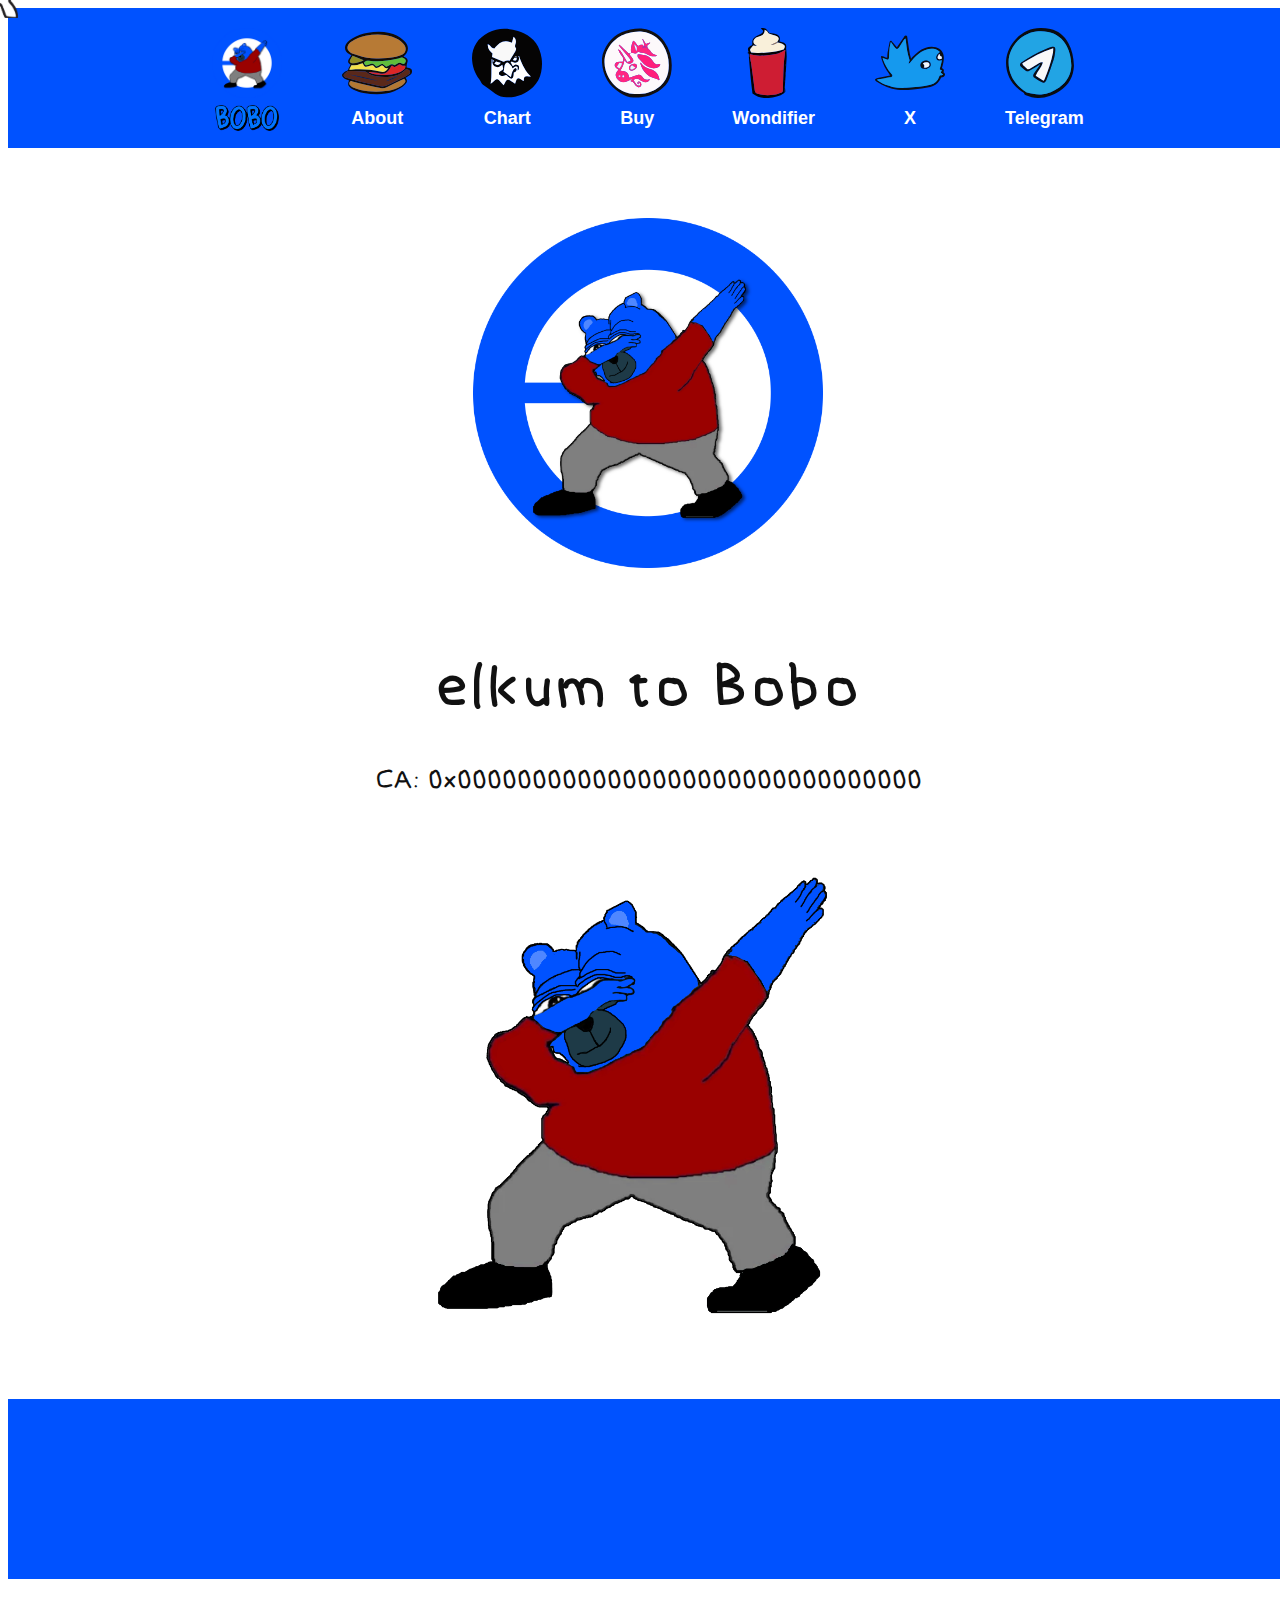
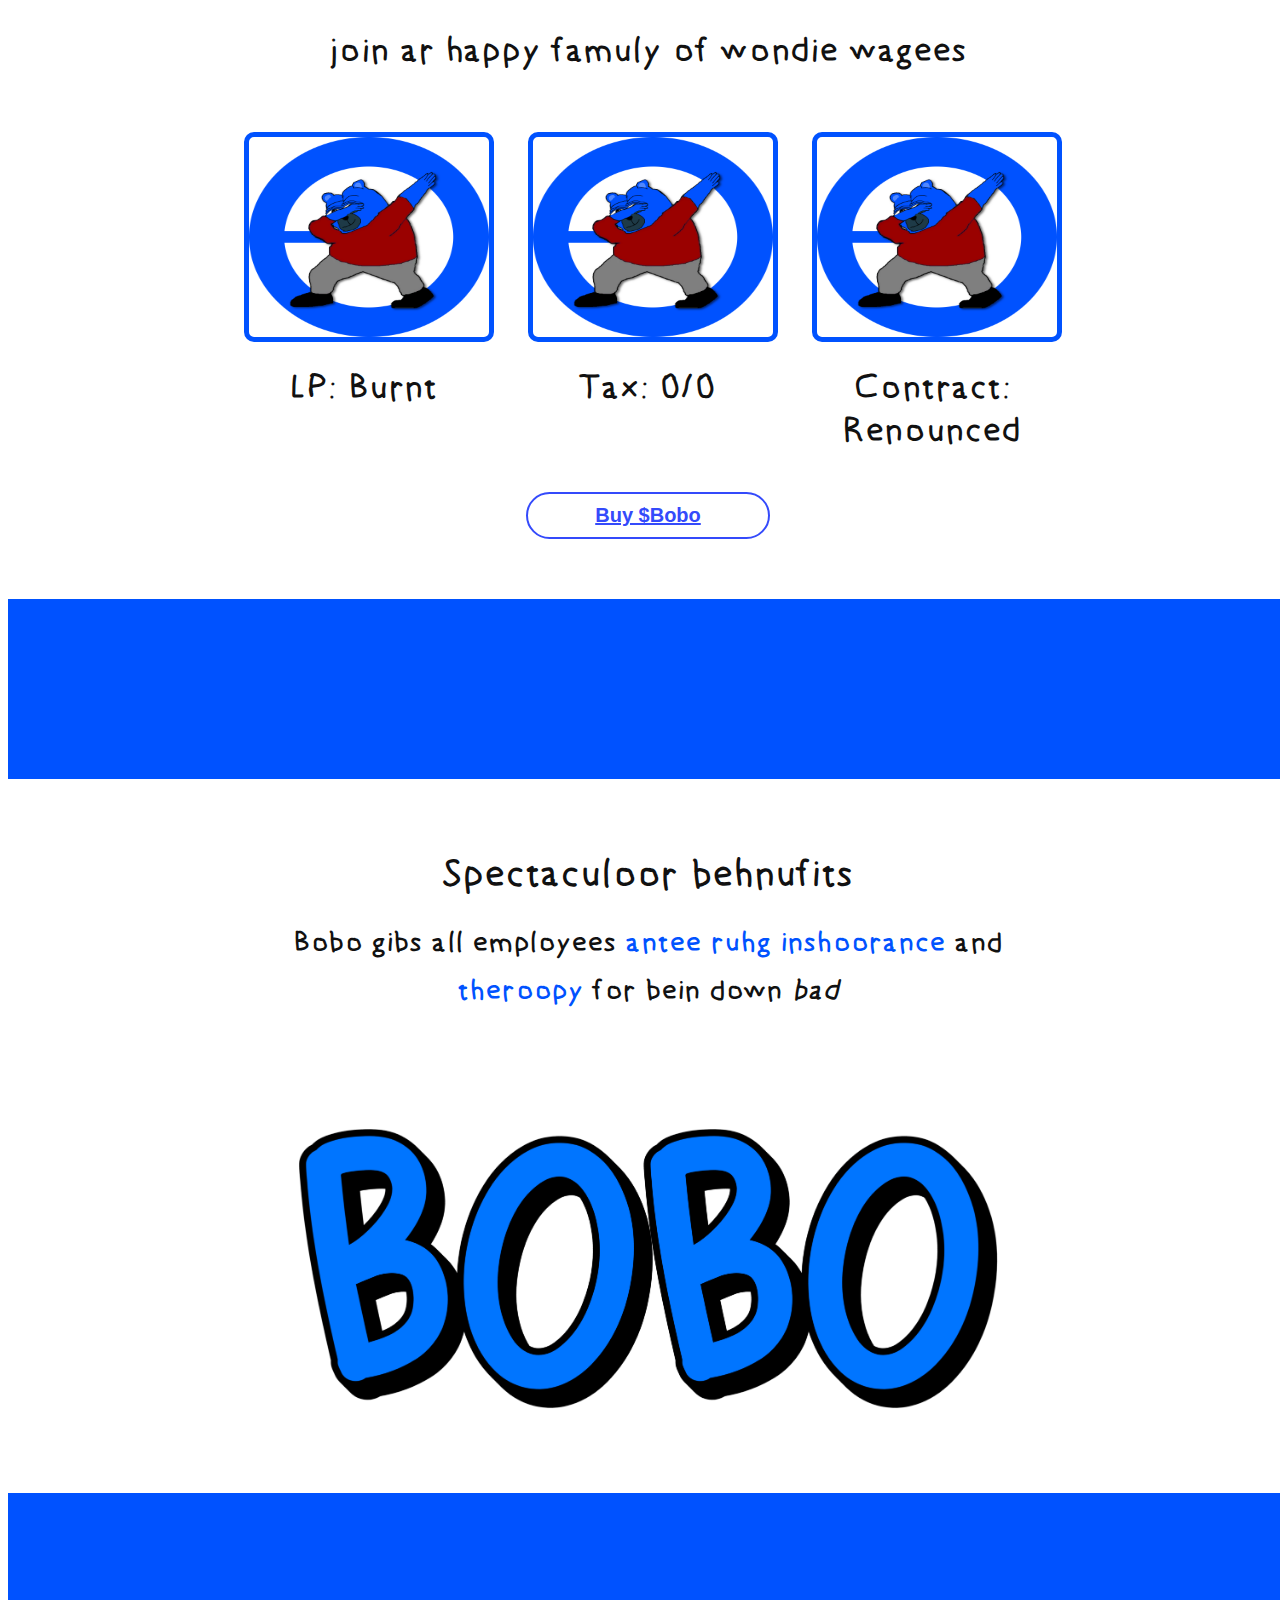
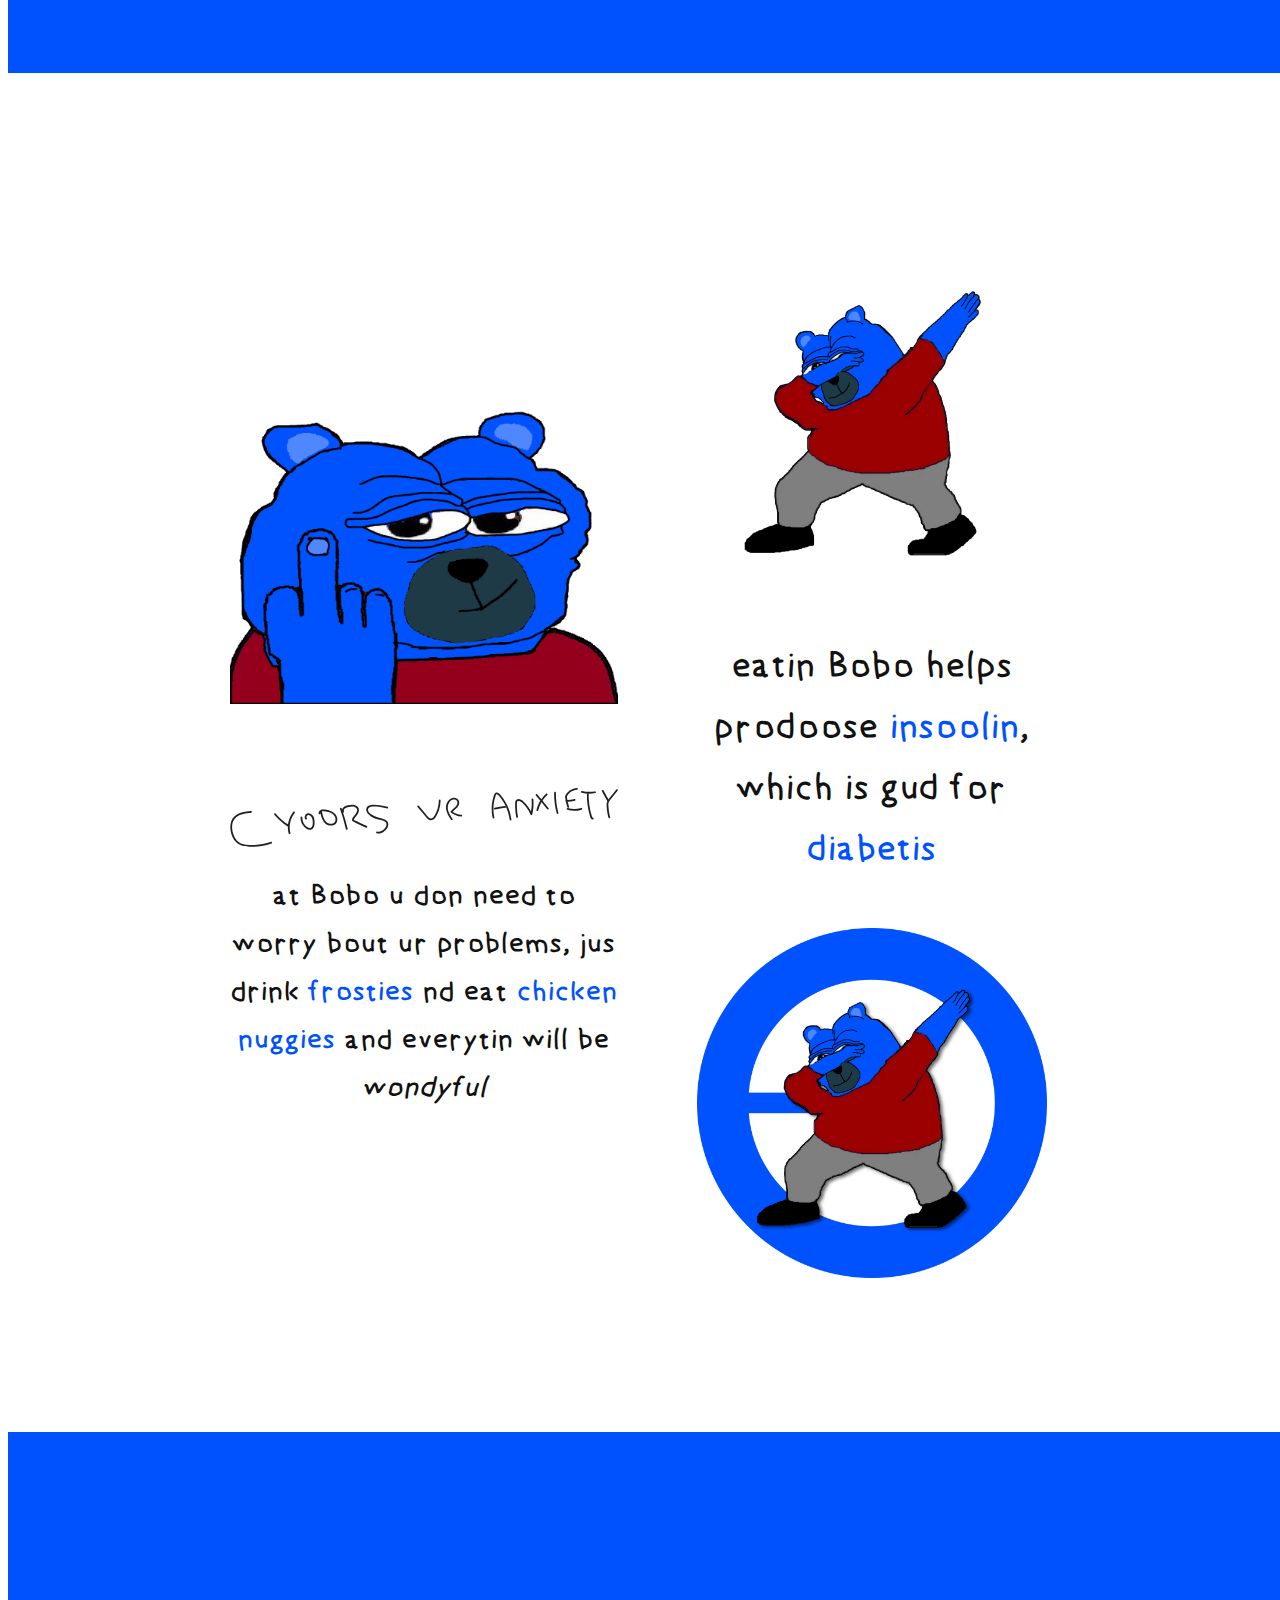
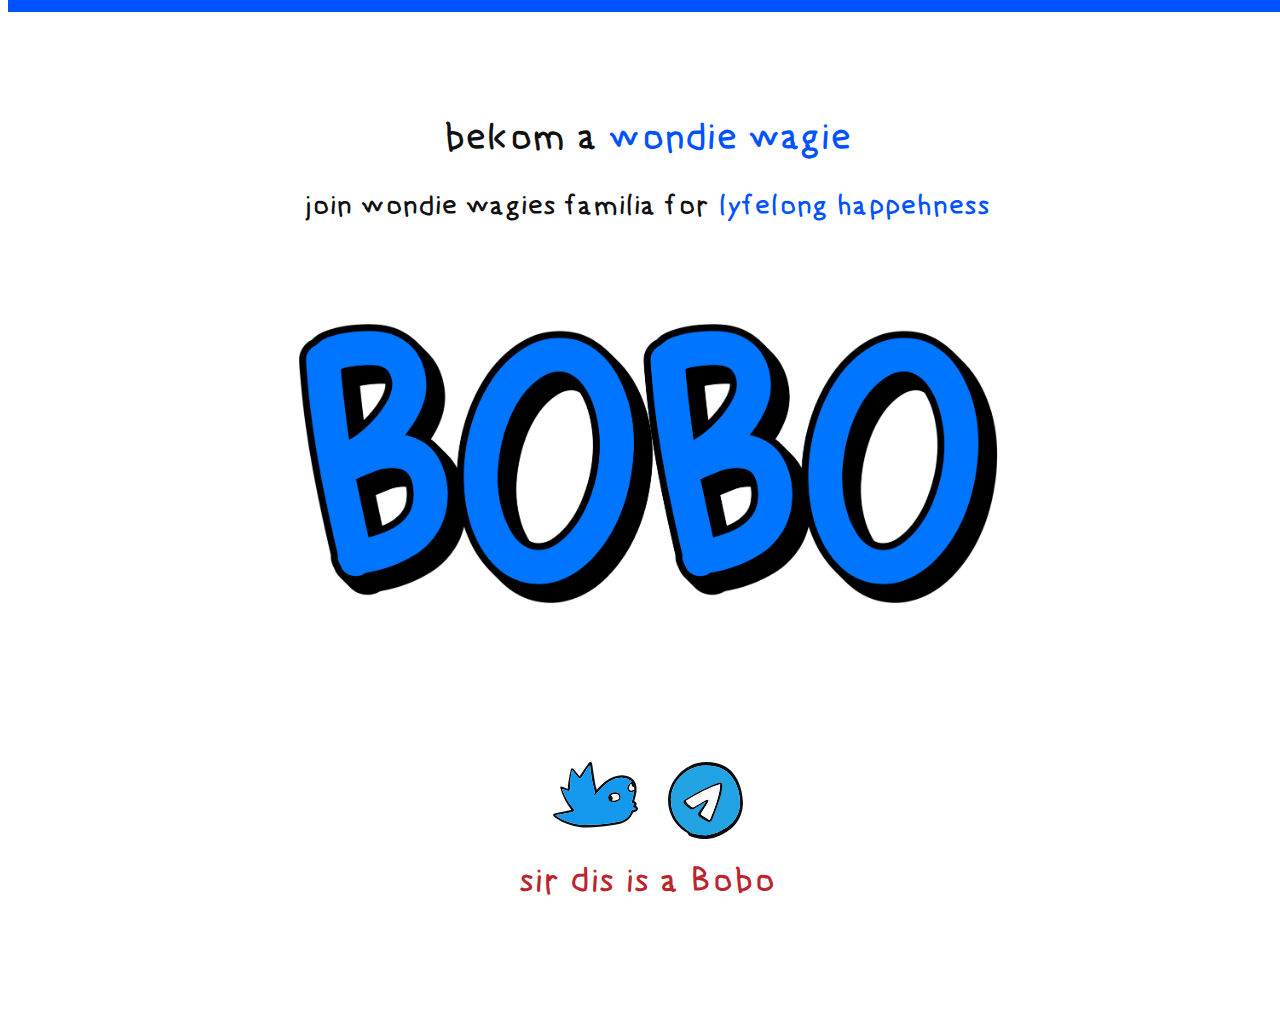
==== index.html @ b0a3c395 "first commit" ====
<!DOCTYPE html>
<html lang="en-US">

<!-- Mirrored from wondys.xyz/ by HTTrack Website Copier/3.x [XR&CO'2014], Mon, 01 Apr 2024 17:15:28 GMT -->
<!-- Added by HTTrack -->
<meta http-equiv="content-type" content="text/html;charset=utf-8" /><!-- /Added by HTTrack -->

<head>
  <meta http-equiv="Content-Type" content="text/html; charset=UTF-8" />
  <title>$Bobo</title>
  <meta name="description" content="elkum to wondys. buy wondys nd bekom heppy custumoor!" />
  <meta name="viewport" content="width=device-width, initial-scale=1, maximum-scale=1" />

  <!-- STYLESHEETS -->
  <link rel="stylesheet" href="../cdn.jsdelivr.net/npm/bootstrap%404.4.1/dist/css/bootstrap.min.css"
    integrity="sha384-Vkoo8x4CGsO3+Hhxv8T/Q5PaXtkKtu6ug5TOeNV6gBiFeWPGFN9MuhOf23Q9Ifjh" crossorigin="anonymous" />
  <link rel="stylesheet" href="css/wondys.css" type="text/css" media="all" />
  <link rel="stylesheet" href="css/slick.css" type="text/css" media="all" />
  <link rel="stylesheet" href="css/style.css" type="text/css" media="all" />

  <!--[if lt IE 9]>
      <script src="https://oss.maxcdn.com/html5shiv/3.7.2/html5shiv.min.js"></script>
      <script src="https://oss.maxcdn.com/respond/1.4.2/respond.min.js"></script>
    <![endif]-->
  <style>
    @font-face {
      font-family: "5yo";
      src: url("fo/5yearsoldfont.ttf") format("truetype");
    }

    @font-face {
      font-family: "doves";
      src: url("fo/doves.ttf") format("truetype");
    }

    @font-face {
      font-family: "tommys";
      src: url("fo/tommys.ttf") format("truetype");
    }

    h1 {
      font-family: "5yo", sans-serif;
    }

    h2 {
      font-family: "doves", sans-serif;
    }

    h3 {
      font-family: "tommys", sans-serif;
    }
  </style>
</head>

<body>
  <div class="cursor" style="z-index: 999999;">
    <div class="cursor-inner"></div>
  </div>

  <!-- <div id="preloader">
      <div class="loading-area">
        <img src="ass/wondy-big-base.png" height="300px" width="300px" style="margin-bottom: 20px" />
        <h3 style="color: #fff; font-weight: 900">welkum to wondys</h3>
        <h1 style="color: #912637">diabetis...</h1>
      </div>
      <div class="left-side"></div>
      <div class="right-side"></div>
    </div> -->

  <!-- begin site wrapper -->
  <div class="site-wrapper loaded" style="position: relative;">
    <section id="hero">
      <canvas id="wondy-fall"></canvas>

      <header style="position: relative; z-index: 99999;">
        <nav id="navbar" class="container-flex">
          <div class="container d-flex" style="justify-content: center; align-items: center">
            <!-- menu icon -->
            <a href="index.html" class="navbar-img-link photo-link">
              <img id="wondy-logo" src="Bobologo.png" />
              <img src="BOBO-4-1-2024 (1).png"  class="logotxtt"/>
            </a>
            <a href="#about" class="navbar-img-link photo-link">
              <img src="ass/icons/burger.svg" alt="About" />
              <span>About</span>
            </a>
            <a href="https://dexscreener.com/base/0x888945ed9cdfc80ccafd8fc561ef7f6dc02bb9da" target="_blank"
              class="navbar-img-link photo-link">
              <img src="ass/icons/dexscreener.svg" alt="DEX Screener" />
              <span>Chart</span>
            </a>
            <a href="https://app.uniswap.org/swap?chain=base&amp;outputCurrency=0x3670a14ca9758d9a867439e8bc5bfea97e29f3ba"
              target="_blank" class="navbar-img-link photo-link">
              <img src="ass/icons/uniswap.svg" alt="Uniswap" />
              <span>Buy</span>
            </a>
            <a href="meme.html" target="_blank" class="navbar-img-link photo-link">
              <img src="ass/icons/frosty.svg" alt="Wondify Meme" />
              <span>Wondifier</span>
            </a>
            <a href="https://twitter.com/" target="_blank" class="navbar-img-link photo-link">
              <img src="ass/icons/twitter.svg" />
              <span>X</span>
            </a>
            <a href="https://t.me/" target="_blank" class="navbar-img-link photo-link">
              <img src="ass/icons/telegram.svg" alt="Telegram" />
              <span>Telegram</span>
            </a>
          </div>
        </nav>
      </header>

      <section class="text-center" style="position: relative; z-index: 99999;">
        <div class="container">
          <div id="wondy-welkum-card-container">
            <div id="wondy-welkum-card">
              <div id="wondy-welkum-card-front">
                <img src="Bobologo.png" />
              </div>
              <div id="wondy-welkum-card-back">
                <img src="stickerbobi1 (1).png" />
              </div>
            </div>
          </div>

          <h1 style="display: inline-block; font-size: 64px; background-color: #fff;">elkum to Bobo</h1>
          <h1 style="display: inline-block; font-size: 26px; background-color: #fff;">CA:
            0x0000000000000000000000000000000</h1>
          <!-- <div class="home-action-item-container">
              <a class="home-action-item" href="#buy">
                <img src="ass/icons/uniswap.svg" alt="Uniswap" />
                <div>Buy $WONDY</div>
              </a>
              <a class="home-action-item" href="./meme.html">
                <img src="ass/icons/frosty.svg" alt="Wondify Meme" />
                <div>Wondify Memes</div>
              </a>
            </div> -->

          <!-- <button id="wondys-wonderland" style="margin: 5px 10px">plei wondys wonderland</button>
            <audio id="wondys-wonderland-audio" src="ass/wondys-wonderland.mp3"></audio>

            <button id="wondys-create-meme" style="margin: 5px 10px">
              <a href="meme.html" style="color: #fff">kreit wondy meme</a>
            </button>

            <h1>join ar happy famuly of wondie wagees</h1>
            <h1 style="color: #fff; font-size: 26px">CA: 0x3670a14CA9758D9A867439E8bC5bFEa97E29F3Ba</h1> -->

          <!-- <audio src="" autoplay>
              <p>sir dis is a wondys</p>
              <embed src="./ass/wondys-wonderland.mp3" width="180" height="90" hidden="true" />
            </audio> -->

          <!-- <div style="margin-top: 30px">
              <h2>Wondy's Wonderland</h2>
              <audio controls type="audio/mp3" src="./ass/wondys-wonderland.mp3" autoplay loop></audio>
            </div> -->
        </div>
        <div style="position: relative; z-index: 99999; margin-bottom: -10px;">
          <img id="wondy-counter" src="stickerbobi2 (4).png" />
        </div>
      </section>
    </section>

    <!-- <section id="special-discount">s
      <div class="container">
        <h1 style="color: #bb252d">Bobo is corently doin a speshal fan diskount</h1>
        <h1 style="color: #fff; background-color: #ffcc00">
          tweet mcdonalds sux and we might send u sum free Bobo
        </h1>
      </div>
    </section> -->

    <div class="marquee reverse">
      <p>
        sir dis is a Bobo * sir dis is a Bobo * sir dis is a Bobo * sir dis is a Bobo * sir dis is a Bobo *
        sir dis is a Bobo * sir dis is a Bobo * sir dis is a Bobo * sir dis is a Bobo * sir dis is a Bobo *
        sir dis is a Bobo * sir dis is a Bobo * sir dis is a Bobo * sir dis is a Bobo * sir dis is a Bobo *
        sir dis is a Bobo
      </p>
    </div>

    <section id="about" class="container-fluid text-center" style="padding-top: 30px; padding-bottom: 30px">
      <h1 style="padding-bottom: 20px">join ar happy famuly of wondie wagees</h1>
      <!-- <img id="wondy-home-chart" src="ass/wondy-chart.svg" /> -->
      <div id="about-items">
        <div class="about-item">
          <img src="Bobologo.png" />
          <h1>LP: Burnt</h1>
        </div>
        <div class="about-item">
          <img src="Bobologo.png" />
          <h1>Tax: 0/0</h1>
        </div>
        <div class="about-item">
          <img src="Bobologo.png" />
          <h1>Contract: Renounced</h1>
        </div>
      </div>
      <div style="margin-bottom: 30px">
        <a class="buy-wondy-button" href="buy.html" role="button">Buy $Bobo</a>
      </div>
    </section>

    <div class="marquee">
      <p>
        sir dis is a Bobo * sir dis is a Bobo * sir dis is a Bobo * sir dis is a Bobo * sir dis is a Bobo *
        sir dis is a Bobo * sir dis is a Bobo * sir dis is a Bobo * sir dis is a Bobo * sir dis is a Bobo *
        sir dis is a Bobo * sir dis is a Bobo * sir dis is a Bobo * sir dis is a Bobo * sir dis is a Bobo *
        sir dis is a Bobo
      </p>
    </div>

    <!-- portfolio section -->
    <div class="container" style="
          display: flex;
          justify-content: center;
          align-items: center;
          flex-wrap: wrap;
          margin-top: 50px;
          margin-bottom: 50px;
        ">
      <div style="max-width: 800px; width: 60%; text-align: center; margin-bottom: 60px">
        <h1 style="font-size: 40px">Spectaculoor behnufits</h1>
        <h1 style="font-size: 30px; line-height: 1.6">
          Bobo gibs all employees <span style="color: #bb252d">antee ruhg inshoorance</span> and
          <span style="color: #bb252d">theroopy</span> for bein down <i>bad</i>
        </h1>
      </div>
      <img src="BOBO-4-1-2024 (1).png" width="60%" class="ii2" />
    </div>

    <div class="marquee reverse">
      <p>
        sir dis is a Bobo * sir dis is a Bobo * sir dis is a Bobo * sir dis is a Bobo * sir dis is a Bobo *
        sir dis is a Bobo * sir dis is a Bobo * sir dis is a Bobo * sir dis is a Bobo * sir dis is a Bobo *
        sir dis is a Bobo * sir dis is a Bobo * sir dis is a Bobo * sir dis is a Bobo * sir dis is a Bobo *
        sir dis is a Bobo
      </p>
    </div>

    <div class="container ssss" style="
          display: flex;
          justify-content: center;
          align-items: center;
          flex-wrap: wrap;
          margin-top: 20px;
          margin-bottom: 20px;
        ">
      <section class="deez-nut-section" style="flex: 1; min-width: 300px; max-width: 50%; padding: 30px">
        <div class="image-content" style="text-align: center">
          <img src="stickerbobi1 (1).png" style="max-width: 100%; height: auto" />
        </div>
        <div class="text-content" style="text-align: center">
          <!-- <h2 style="font-size: 64px; color: #912637; margin-top: 30px;">cyoors ur anziety</h2> -->
          <img src="ass/CYOORS.svg" height="50px" width="auto" style="margin-top: 80px" />
          <h1 style="font-size: 30px; line-height: 1.6">
            at Bobo u don need to worry bout ur problems, jus drink <span style="color: #bb252d">frosties</span> nd
            eat <span style="color: #bb252d">chicken nuggies</span> and everytin will be <i>wondyful</i>
          </h1>
        </div>
      </section>

      <!-- Second Section -->
      <section class="deez-nut-section" style="flex: 1; min-width: 300px; max-width: 50%; padding: 30px">
        <div class="text-content" style="text-align: center">
          <!-- <h2 style="font-size: 64px; color: #912637">gud fur ur health</h2> -->
          <img src="stickerbobi2 (4).png" height="50px" width="auto" />
          <h1 style="font-size: 38px; line-height: 1.6">
            eatin Bobo helps prodoose <span style="color: #bb252d">insoolin</span>, which is gud for
            <span style="color: #bb252d">diabetis</span>
          </h1>
        </div>
        <div class="image-content" style="text-align: center; margin-top: 30px">
          <img src="Bobologo.png" style="max-width: 90%; height: auto" />
        </div>
      </section>
    </div>

    <div class="marquee">
      <p>
        sir dis is a Bobo * sir dis is a Bobo * sir dis is a Bobo * sir dis is a Bobo * sir dis is a Bobo *
        sir dis is a Bobo * sir dis is a Bobo * sir dis is a Bobo * sir dis is a Bobo * sir dis is a Bobo *
        sir dis is a Bobo * sir dis is a Bobo * sir dis is a Bobo * sir dis is a Bobo * sir dis is a Bobo *
        sir dis is a Bobo
      </p>
    </div>

    <section class="text-center clearfix" style="margin-top: 100px">
      <div class="container">
        <div style="margin-bottom: 60px">
          <h1 style="font-size: 40px">bekom a <span style="color: #bb252d">wondie wagie</span></h1>
          <h1 style="font-size: 30px; line-height: 1.6">
            join wondie wagies familia for <span style="color: #bb252d">lyfelong happehness</span>
          </h1>
        </div>
        <img src="BOBO-4-1-2024 (1).png" style="width: 60%; " class="ftrimg" />
      </div>
    </section>

    <!-- site footer -->
    <footer class="text-center" style="padding-bottom: 20px">
      <div class="container">
        <ul class="social-icons list-inline">
          <li class="list-inline-item">
            <a href="https://twitter.com/" target="_blank">
              <img src="ass/icons/twitter.svg" height="85px" width="85px" />
            </a>
          </li>
          <li class="list-inline-item">
            <a href="https://t.me/" target="_blank">
              <img src="ass/icons/telegram.svg" height="75px" width="75px" />
            </a>
          </li>
        </ul>
        <h1 style="color: #bb252d">sir dis is a Bobo</h1>
      </div>
    </footer>
  </div>
  <!-- end site wrapper -->

  <!-- SCRIPTS -->
  <script src="../cdnjs.cloudflare.com/ajax/libs/jquery/3.7.1/jquery.slim.min.js"
    integrity="sha512-sNylduh9fqpYUK5OYXWcBleGzbZInWj8yCJAU57r1dpSK9tP2ghf/SRYCMj+KsslFkCOt3TvJrX2AV/Gc3wOqA=="
    crossorigin="anonymous" referrerpolicy="no-referrer"></script>
  <script src="../cdnjs.cloudflare.com/ajax/libs/popper.js/2.10.2/umd/popper.min.js"
    integrity="sha512-nnzkI2u2Dy6HMnzMIkh7CPd1KX445z38XIu4jG1jGw7x5tSL3VBjE44dY4ihMU1ijAQV930SPM12cCFrB18sVw=="
    crossorigin="anonymous" referrerpolicy="no-referrer"></script>
  <script src="../cdnjs.cloudflare.com/ajax/libs/bootstrap/5.3.3/js/bootstrap.min.js"
    integrity="sha512-ykZ1QQr0Jy/4ZkvKuqWn4iF3lqPZyij9iRv6sGqLRdTPkY69YX6+7wvVGmsdBbiIfN/8OdsI7HABjvEok6ZopQ=="
    crossorigin="anonymous" referrerpolicy="no-referrer"></script>
  <script src="../cdnjs.cloudflare.com/ajax/libs/jquery.imagesloaded/5.0.0/imagesloaded.pkgd.min.js"
    integrity="sha512-kfs3Dt9u9YcOiIt4rNcPUzdyNNO9sVGQPiZsub7ywg6lRW5KuK1m145ImrFHe3LMWXHndoKo2YRXWy8rnOcSKg=="
    crossorigin="anonymous" referrerpolicy="no-referrer"></script>
  <script src="../cdnjs.cloudflare.com/ajax/libs/slick-carousel/1.9.0/slick.min.js"
    integrity="sha512-HGOnQO9+SP1V92SrtZfjqxxtLmVzqZpjFFekvzZVWoiASSQgSr4cw9Kqd2+l8Llp4Gm0G8GIFJ4ddwZilcdb8A=="
    crossorigin="anonymous" referrerpolicy="no-referrer"></script>
  <script src="js/custom-cursor.js" type="text/javascript"></script>
  <script src="js/snowfall.js" type="text/javascript"></script>
  <script src="js/wondys.js" type="text/javascript"></script>
</body>

<!-- Mirrored from wondys.xyz/ by HTTrack Website Copier/3.x [XR&CO'2014], Mon, 01 Apr 2024 17:15:37 GMT -->

</html>
---- css/wondys.css ----
html, body {
  width: 100vw;
  overflow-x: hidden;
}

a {
  cursor: none !important;
}

#hero {
  min-height: 115vh;
  width: 100vw;
  /* background-image: url(../ass//wondy-drive-thru.png);
  background-size: cover;
  background-position: 100% 100%; */
  /* box-shadow: inset 0 0 0 2000px rgba(52, 74, 251, 0.5); */
}

#wondy-fall {
  position: absolute;
  top: 0;
  left: 0;
  right: 0;
  bottom: 0;
  width: 100vw;
  z-index: 0;
}

#navbar {
  /* background-color: #BB252D; */
  background-color: rgba(187,37,45,0.9);
  margin: 0;
}

#navbar a {
  display: inline-block;
	padding: 10px;
	margin: 0;
	text-decoration: none;
}

#navbar .navbar-img-link {
  margin-right: 10px;
  text-align: center;

	& > img {
    display: block;
		height: 60px;
		width: 60px;
    transition: transform 0.5s ease-in-out;
	}

  & > span {
    display: block;
    margin-top: 10px;
    font-weight: bold;
    color: #fff;
  }

  &:hover {
    & > img {
      transform: scale(1.2) rotate(360deg);
    }

    & > span {
      color: #EFD1CF;
    }
	}

	@media (min-width: 768px) {
		margin-right: 40px;

		& > img {
			height: 70px;
			width: 70px;
		}

    & > span {
      font-size: 18px;
    }

    &:last-child {
      margin-right: 0;
    }
	}
}

#wondy-logo {
  height: 50px;
  width: 50px;
  margin-top: 10px;

  @media (min-width: 768px) {
    height: 60px;
    width: 60px;
  }
}

#wondy-welkum-card-container {
  display: 30px;
  margin: 20px auto 25px;
  perspective: 1000px;

  &:hover #wondy-welkum-card {
    transform: rotateY(180deg);
  }
  
  @media (min-width: 768px) {
    margin: 70px auto 60px;
  }
}

#wondy-welkum-card-container, #wondy-welkum-card-front, #wondy-welkum-card-back {
  width: 300px;
  height: 300px;
  
  @media (min-width: 768px) {
    width: 350px;
    height: 350px;
  }
}

#wondy-welkum-card {
  transition: 0.6s;
  transform-style: preserve-3d;
  position: relative;
  width: 100%;
  height: 100%;

  & img {
    width: 100%;
    height: 100%;
    /* object-fit: cover; */
  }
}

#wondy-welkum-card-front, #wondy-welkum-card-back {
  backface-visibility: hidden;
  position: absolute;
  top: 0;
  left: 0;
}

#wondy-welkum-card-front {
  z-index: 2;
  transform: rotateY(0deg);
}

#wondy-welkum-card-back {
  transform: rotateY(180deg);
}

#wondys-wonderland {
  background-color: #344afb;
  color: white;
  border: none;
  border-radius: 40px;
  padding: 10px 20px;
  font-size: 18px;
  font-weight: bold;
  cursor: pointer;
  transition: background-color 0.3s;

  @media (min-width: 768px) {
    font-size: 20px;
  }
}

#wondys-wonderland:hover {
  background-color: darkblue;
}

.buy-wondy-button {
  display: block;;
  max-width: 200px;
  margin: 0 auto;
  padding: 10px 20px;
  background-color: #fff;
  color: #344afb;
  border: 2px solid #344afb;
  border-radius: 40px;
  font-size: 18px;
  font-weight: bold;
  cursor: pointer;
  transition: color 0.3s ease-in-out, background-color 0.3s ease-in-out;

  @media (min-width: 768px) {
    font-size: 20px;
  }

  &:hover {
    background-color: #344afb;
    color: white;
  }
}

.home-action-item-container {
  margin-top: 60px;
  text-align: center;
}

.home-action-item {
  display: inline-block;
  margin-right: 15px;
  color: #fff;
  font-weight: bold;
  font-size: 20px;
  padding: 15px;
  border-radius: 10px;

  & img {
    display: block;
    width: 80px;
    height: 80px;
    margin: 0 auto 15px;
  }

  &:last-child {
    margin-right: 0;
  }

  &:hover {
    background-color: rgba(52, 74, 251, 0.5);
    color: #fff;
  }
}

#wondys-create-meme {
  background-color: #2390C1;
  color: white;
  border: none;
  border-radius: 40px;
  padding: 10px 20px;
  font-size: 18px;
  font-weight: bold;
  cursor: pointer;
  transition: background-color 0.3s;

  @media (min-width: 768px) {
    font-size: 20px;
  }
}

#wondys-create-meme:hover {
  background-color: #344afb;
}

#home-wondy-big {
  /* Ensure the animation is smooth and works in 3D space */
	transform-style: preserve-3d;
  /* Optional: Set the perspective for a more pronounced 3D effect */
  perspective: 1000px;
}

#home-wondy-big:hover {
	animation: flip 2s infinite ease-in-out;
}

@keyframes flip {
  0% {
    transform: rotateY(0);
  }
  50% {
    transform: rotateY(180deg);
  }
  100% {
    transform: rotateY(360deg);
  }
}

#wondy-home-chart {
  display: inline-block;
  width: 100vw;
  max-height: 700px;
  margin: 0 auto;
  /* transition: transform 0.5s; */
}

/* #wondy-home-chart:hover {
  animation: shake 0.5s infinite ease-in-out;
}

@keyframes shake {
  0%, 100% {
    transform: translateX(0);
  }
  10%, 30%, 50%, 70%, 90% {
    transform: translateX(-10px);
  }
  20%, 40%, 60%, 80% {
    transform: translateX(10px);
  }
} */

#wondy-counter {
  width: 100vw;
  margin-top: 30px;
}

#special-discount {
	background-color: #efd1cf;
	font-size: 72px;
	text-align: center;
	font-family: "5yo", sans-serif;
	padding-top: 20px;
	padding-bottom: 20px;
}

#about-items {
  text-align: center;;
}

.about-item {
  display: inline-block;
  vertical-align: top;;
  padding: 10px;
  width: 170px;

  @media (min-width: 768px) {
    padding: 20px;
    width: 240px;
  }

  & img, & h1 {
    width: 100%;
  }

  & img {
    height: 150px;
    border: 5px solid #bb252d;
    border-radius: 10px;
  
    @media (min-width: 768px) {
      height: 200px;
    }
  }

  & h1 {
    white-space: wrap;
  }
}

.marquee {
  width: 100%;
  background-color: #bb252d;
  color: white;
  font-size: 60px;
	line-height: 3;
	font-family: "5yo", sans-serif;
  white-space: nowrap;
  overflow: hidden;
  box-sizing: border-box;
}

.marquee p {
  display: inline-block;
  padding-left: 100%;
  animation: marquee 30s linear infinite;
  line-height: normal;
  margin: 0 !important;
}

.marquee.reverse p {
  display: inline-block;
  padding-left: 100%;
  animation: marquee-reverse 30s linear infinite;
}

@keyframes marquee {
  0%   { transform: translate(-100%, 0); }
  100% { transform: translate(0, 0); }
}

@keyframes marquee-reverse {
  0%   { transform: translate(0%, 0); }
  100% { transform: translate(-100%, 0); }
}

.fab {
	color: #2390c1;
	font-size: 50px;
	cursor: pointer;
}


.photo-link {
  display: block;
}

.photo-link img {
  -webkit-user-select: none;
     -moz-user-select: none;
      -ms-user-select: none;
          user-select: none;
}

/*=================================================================*/
/*                      PRELOADER
/*=================================================================*/
#preloader {
  height: 100%;
  position: fixed;
  width: 100%;
  z-index: 5;
}
#preloader.loaded {
  visibility: hidden;
}
#preloader.loaded .left-side {
  transform: translateX(-100%);
  transition-delay: 0.5s;
}
#preloader.loaded .right-side {
  transform: translateX(100%);
  transition-delay: 0.5s;
}
#preloader.loaded .loading-area {
  opacity: 0;
}
#preloader .left-side,
#preloader .right-side {
  background: #2390C1;
  height: 100%;
  position: absolute;
  width: 50%;
  -webkit-transition: all 0.5s ease-in-out;
  -moz-transition: all 0.5s ease-in-out;
  transition: all 0.5s ease-in-out;
}
#preloader .left-side {
  left: 0;
}
#preloader .right-side {
  right: 0;
}
#preloader .loading-area {
  opacity: 1;
  position: absolute;
  width: 50%;
  top: 50%;
  left: 50%;
  transform: translate(-50%, -50%);
  text-align: center;
  z-index: 1;
  -webkit-transition: all 0.2s ease-in-out;
  -moz-transition: all 0.2s ease-in-out;
  transition: all 0.2s ease-in-out;
}
#preloader .loading-area h3 {
  color: #fff;
  font-size: 60px;
  margin: 0 0 10px;
}



/*=================================================================*/

.cursor {
  display: none;
  pointer-events: none;
  -webkit-user-select: none;
  -moz-user-select: none;
  -ms-user-select: none;
  user-select: none;
  position: fixed;
  /* -webkit-transition: all 360ms cubic-bezier(.23,1,.32,1);
  -o-transition: all 360ms cubic-bezier(.23,1,.32,1);
  transition: all 360ms cubic-bezier(.23,1,.32,1); */
  will-change: transform;
  z-index: 1000;
}

.cursor-inner {
  position: absolute;
  -webkit-box-sizing: border-box;
          box-sizing: border-box;
  -webkit-box-align: center;
      -ms-flex-align: center;
          align-items: center;
  background: url(../ass/cursor.png) no-repeat center center;
  -webkit-background-size: cover;
  -moz-background-size: cover;
  -o-background-size: cover;
  background-size: cover;
  pointer-events: none;
  display: -webkit-box;
  display: -ms-flexbox;
  display: flex;
  -webkit-box-pack: center;
      -ms-flex-pack: center;
          justify-content: center;
  height: 40px;
  width: 40px;
  left: 0;
  top: 0;
}

.cursor.cursor--initialized {
  display: block;
}

.cursor.cursor--off-screen {
  opacity: 0;
}

.cursor.cursor--focused .cursor-inner,
.cursor.cursor--focused-view .cursor-inner {
  width: 45px;
  height: 45px;
  background: url(../ass/pointer.svg) no-repeat center center;
}
---- css/style.css ----
/*=================================================================*/
/*                      BASE                              
/*=================================================================*/

body {
  color: #888;
  background-color: #fff;
  font-family: "Roboto", sans-serif;
  font-size: 16px;
  overflow-x: hidden;
  -webkit-font-smoothing: antialiased;
  -moz-osx-font-smoothing: grayscale;
}

img {
  max-width: 100%;
  height: auto;
}

.text-center {
  text-align: center;
}

.text-left {
  text-align: left;
}

.text-right {
  text-align: right;
}

.relative {
  position: relative;
}

::selection {
  color: #fff;
  background: #111;
  /* WebKit/Blink Browsers */
}

::-moz-selection {
  color: #fff;
  background: #111;
  /* Gecko Browsers */
}


/*=================================================================*/
/*                      TYPOGRAPHY                              
/*=================================================================*/
h1,
h2,
h3,
h4,
h5,
h6 {
  color: #111;
  font-family: "Montserrat", sans-serif;
  font-weight: 700;
  margin: 20px 0;
}

h1 {
  font-size: 36px;
}

h2 {
  font-size: 28px;
}

h3 {
  font-size: 24px;
}

h4 {
  font-size: 18px;
}

a {
  color: #111;
  outline: 0;
  -webkit-transition: all 0.2s ease-in-out;
  -moz-transition: all 0.2s ease-in-out;
  transition: all 0.2s ease-in-out;
}
a:hover {
  color: #ff8caa;
  text-decoration: none;
}
a:focus {
  outline: 0;
}

p {
  line-height: 1.7;
}

blockquote {
  padding: 20px 20px;
  margin: 0 0 20px;
  font-size: 16px;
  background: #f7f7f7;
  border-radius: 10px;
}

blockquote p {
  line-height: 1.6;
}

/* === Pre === */
pre {
  display: block;
  padding: 9.5px;
  margin: 0 0 10px;
  font-size: 13px;
  line-height: 1.42857143;
  color: #333;
  word-break: break-all;
  word-wrap: break-word;
  background-color: #f5f5f5;
  border: 1px solid #ccc;
  border-radius: 0;
}

.container-padding {
  padding-left: 100px;
  padding-right: 100px;
}


/*=================================================================*/
/*                     NAVIGATION
/*=================================================================*/
.navbar {
  padding: 40px 0 0 0;
}

/*=================================================================*/
/*                      HOME TEXT
/*=================================================================*/
.home-text {
  margin: 90px 0 40px;
}
.home-text h2 {
  font-size: 40px;
  margin: 0 0 20px;
}
.home-text span {
  color: #888;
  font-size: 20px;
}
/*=================================================================*/
/*                      FOOTER
/*=================================================================*/
footer {
  margin-top: 120px;
  margin-bottom: 60px;
}
footer .social-icons {
  margin-bottom: 40px;
}
footer .copyright {
  font-size: 16px;
  color: #888;
}

/*=================================================================*/
/*                      PAGE
/*=================================================================*/
.page-header {
  padding-top: 180px;
  padding-bottom: 180px;
}
.page-header h1 {
  margin: 0;
}
.page-header p {
  font-size: 18px;
  margin-top: 10px;
  margin-bottom: 0;
}

.content {
  font-size: 18px;
}


.social-icons {
  margin-bottom: 0;
}
.social-icons li {
  line-height: 0;
}
.social-icons li a {
  font-size: 22px;
}
.social-icons li a:hover {
  color: #76b900;
}
.social-icons li:not(:last-child) {
  margin-right: 30px;
}
.social-icons.light li a {
  color: #fff;
}
.social-icons.light li a:hover {
  color: #76b900;
}


.deez-nut-section {
  display: flex;
  flex-direction: column;
  align-items: center;
  justify-content: center;
  margin-top: 100px;
  margin-bottom: 100px;
}

.text-content h2 {
  font-size: 48px;
  text-transform: uppercase;
  margin-bottom: 20px;
  color: #76b900;
}

.text-content p {
  font-size: 24px;
  line-height: 1.6;
}

.image-content .responsive-image {
  width: 100%;
  height: auto;
  max-width: 500px;
}

/* Responsive styles */
@media (max-width: 768px) {
  .text-content h2 {
    font-size: 36px; /* Smaller font size on smaller screens */
  }

  .text-content p {
    font-size: 18px; /* Smaller font size on smaller screens */
  }

  .image-content .responsive-image {
    max-width: 300px; /* Smaller images on smaller screens */
  }
}

@media (max-width: 480px) {
  .deez-nut-section {
    margin-top: 100px;
    margin-bottom: 50px;
  }

  .text-content h2 {
    font-size: 24px; /* Even smaller font size on very small screens */
  }

  .text-content p {
    font-size: 16px; /* Even smaller font size on very small screens */
  }

  .image-content .responsive-image {
    max-width: 200px; /* Even smaller images on very small screens */
  }
}
/*# sourceMappingURL=style.css.map */

nav#navbar .container.d-flex {
  display: flex;
}
h1 {
  display: block;
  width: 100%;
}
img#wondy-counter {
  width: 50%;
  margin-top: -50px;
}
.ssss {
  width: 70%;
  margin: 0 auto;
}
ul.social-icons.list-inline {
  display: flex;
  justify-content: center;
  margin: 0;
  padding: 0;
}

ul.social-icons.list-inline li {
  list-style: none;
}
ul.social-icons.list-inline {
  display: flex;
  justify-content: center;
  margin: 0;
  padding: 0;
}

ul.social-icons.list-inline li {
  list-style: none;
}

.marquee {
  background: #0052ff;
}

h1 span {
  color: #0052ff !important;
}

.about-item img {
  border-color: #0052ff;
}
nav#navbar {
  background: #0052ff;
}
.logotxtt {
  object-fit: contain;
  height: 40px !important;
}

@media (max-width: 480px){
  h1 {
    font-size: 17px !important;
}

img#wondy-counter {
    width: 100%;
}

section.deez-nut-section {
    margin: 0;
}

}
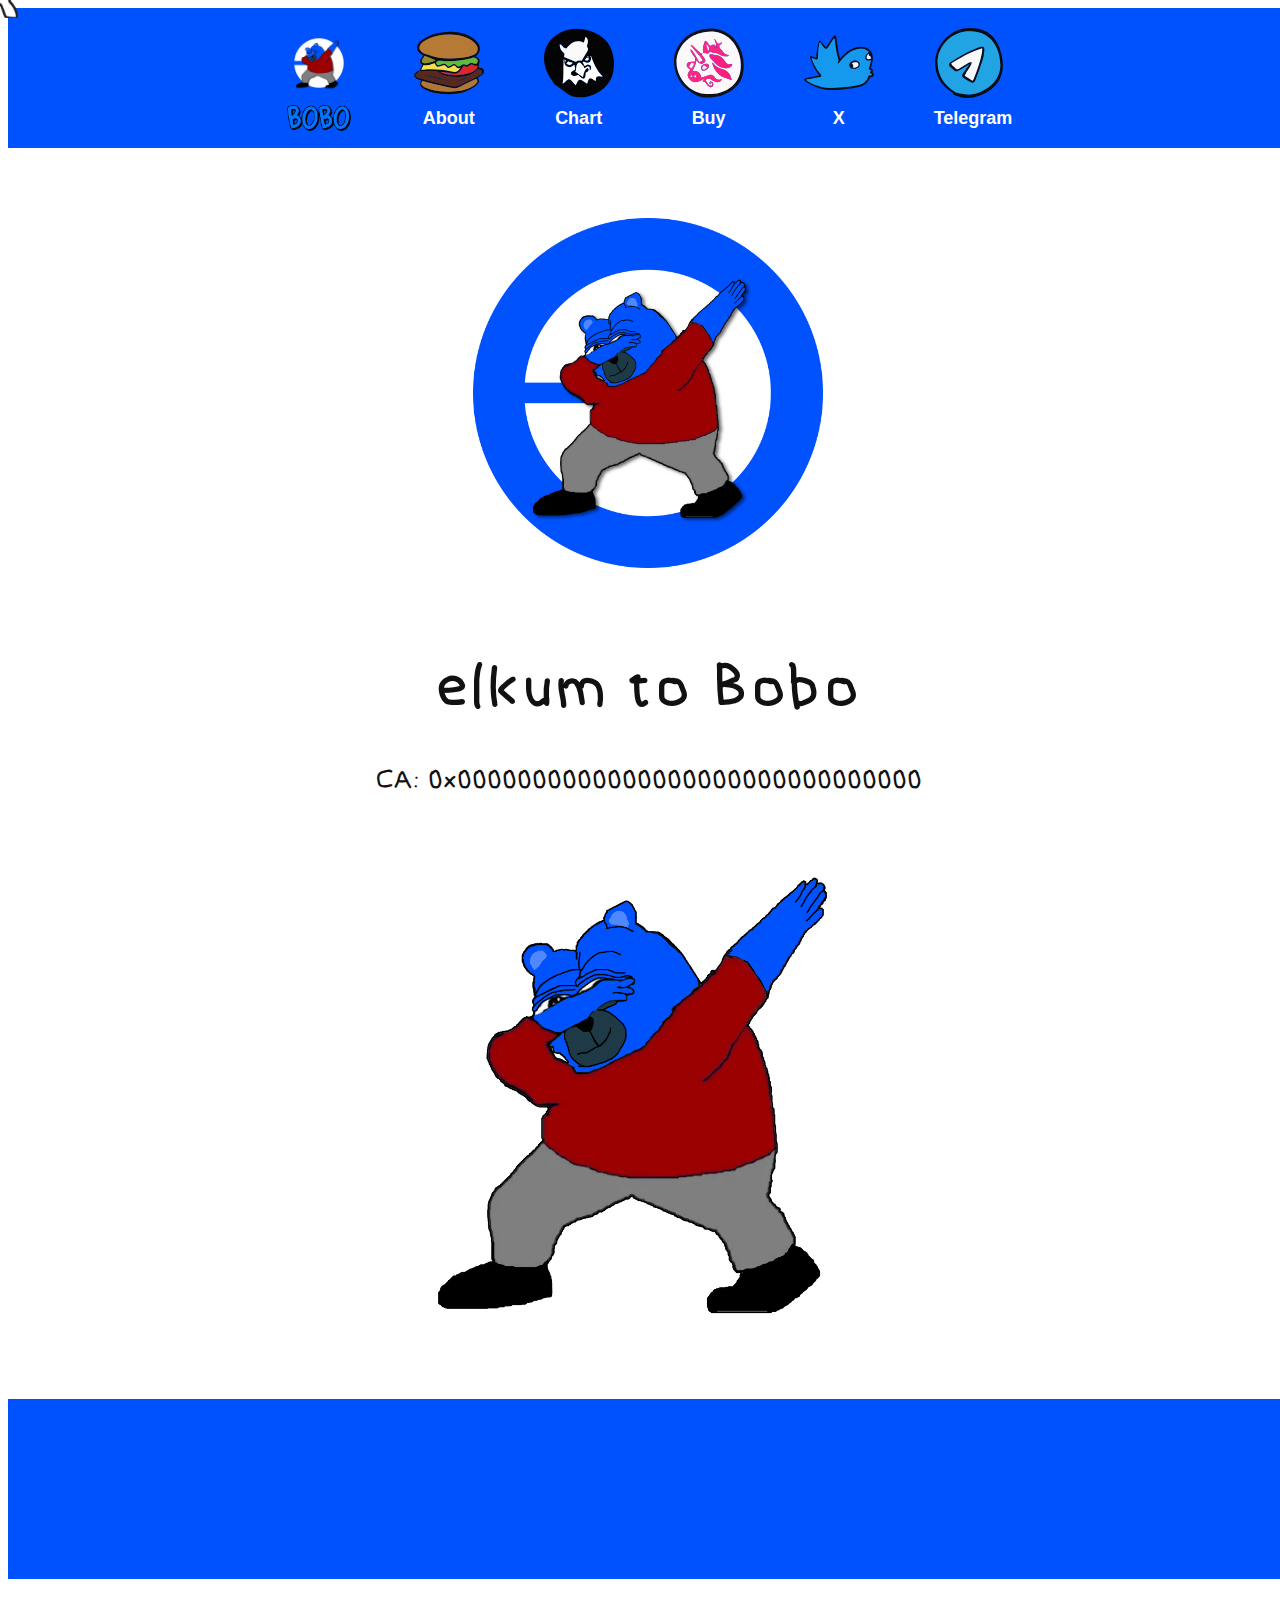
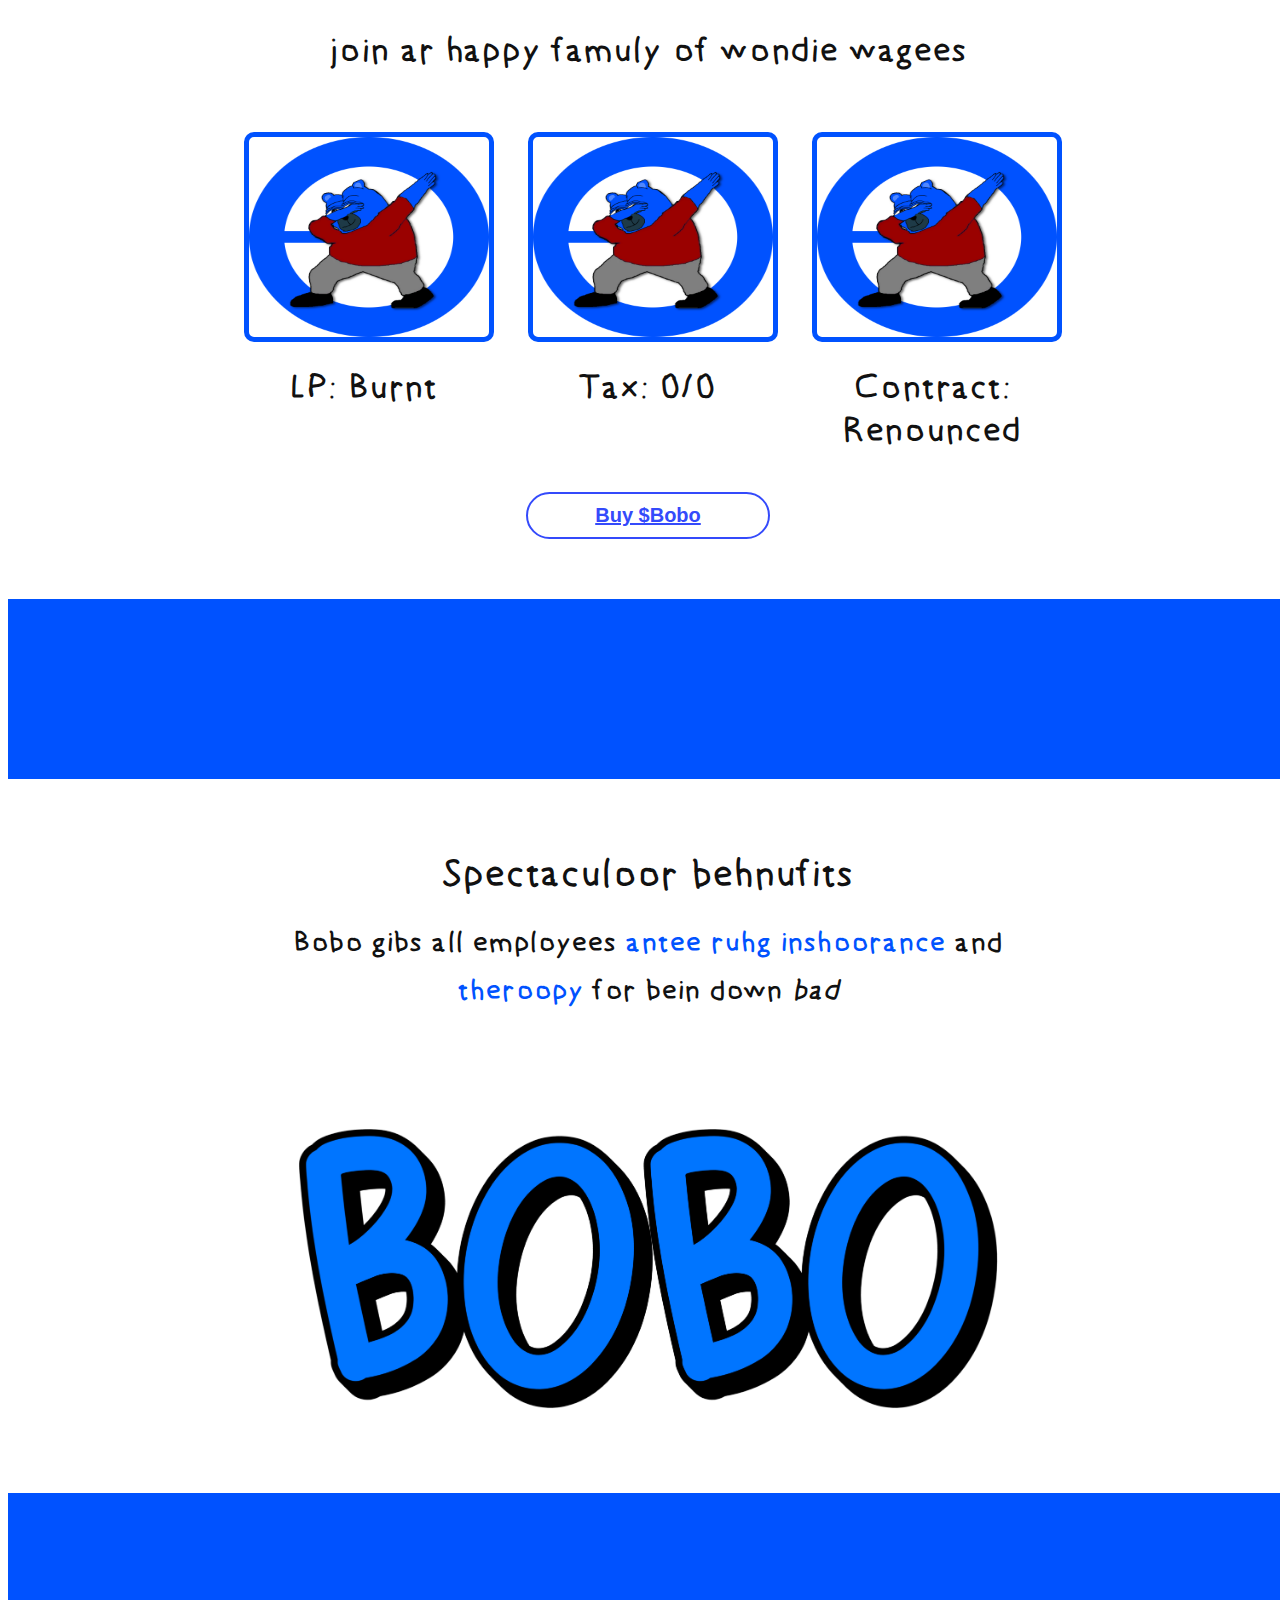
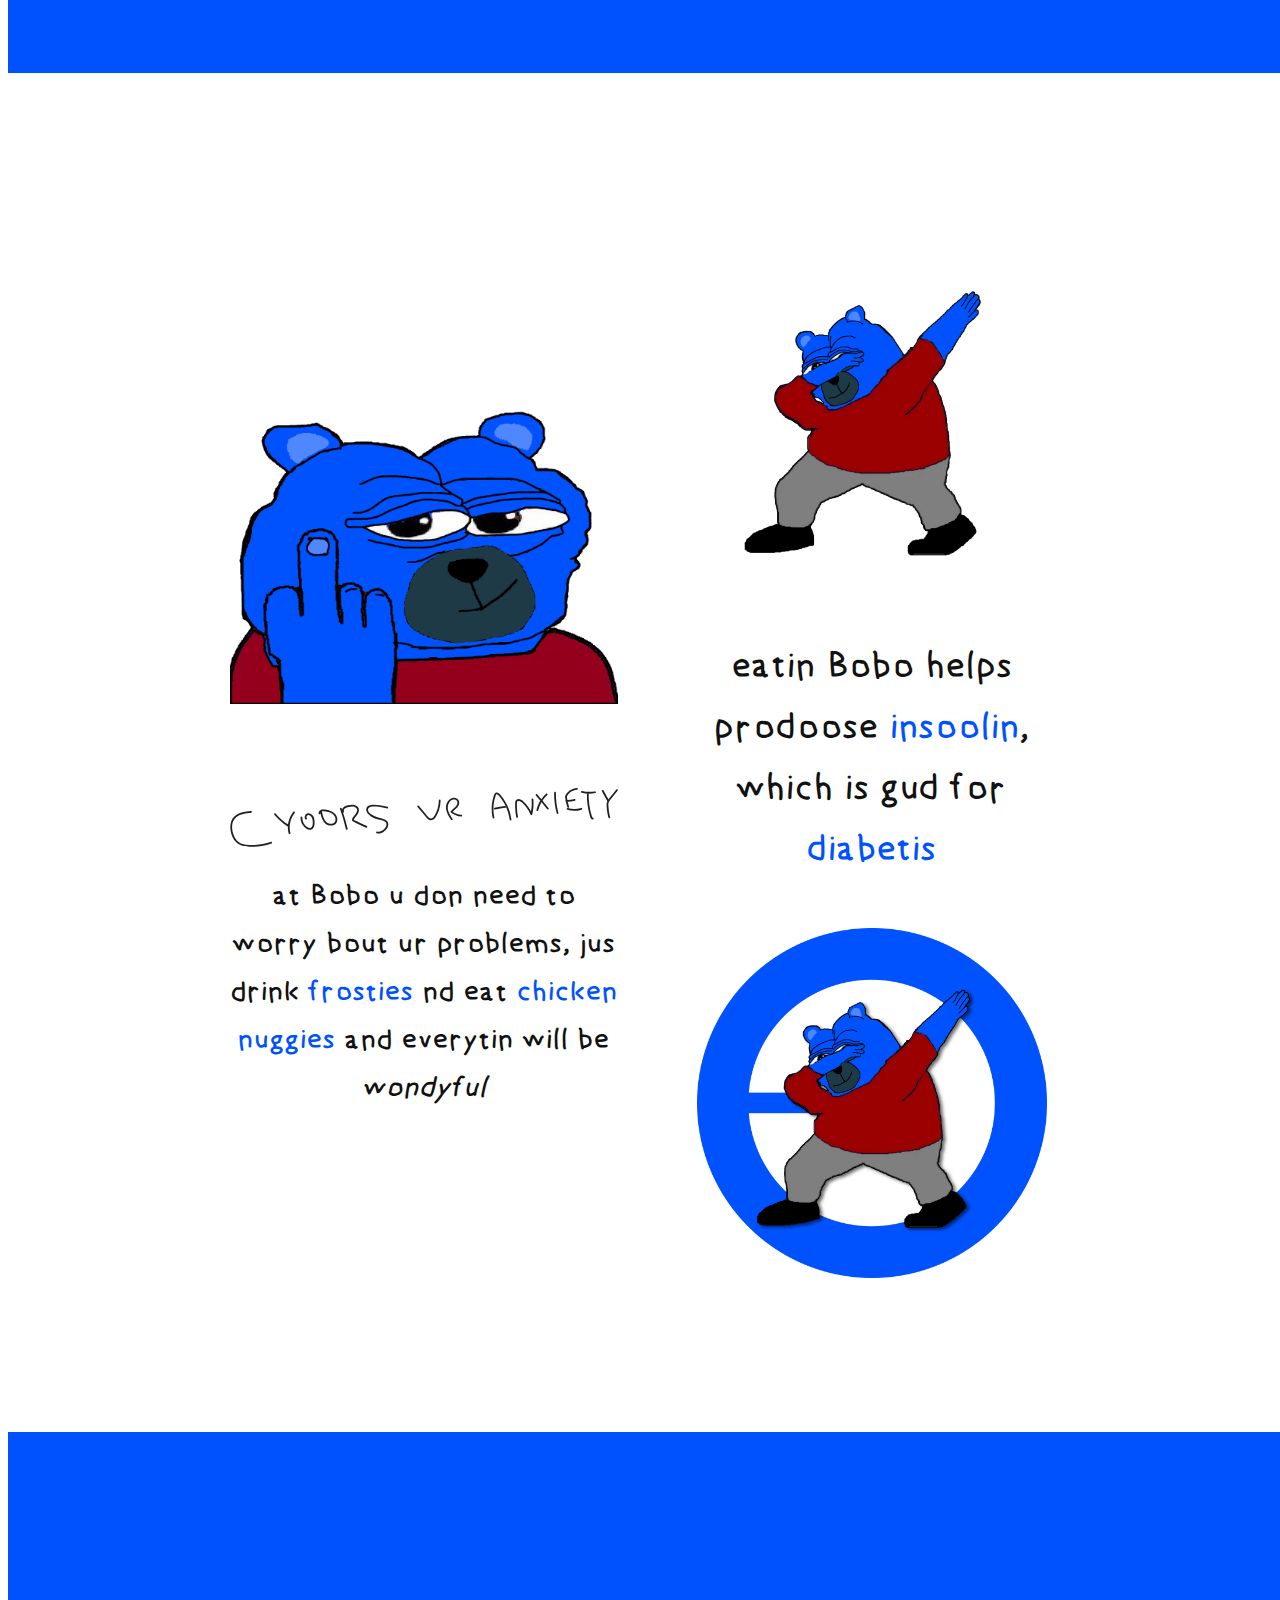
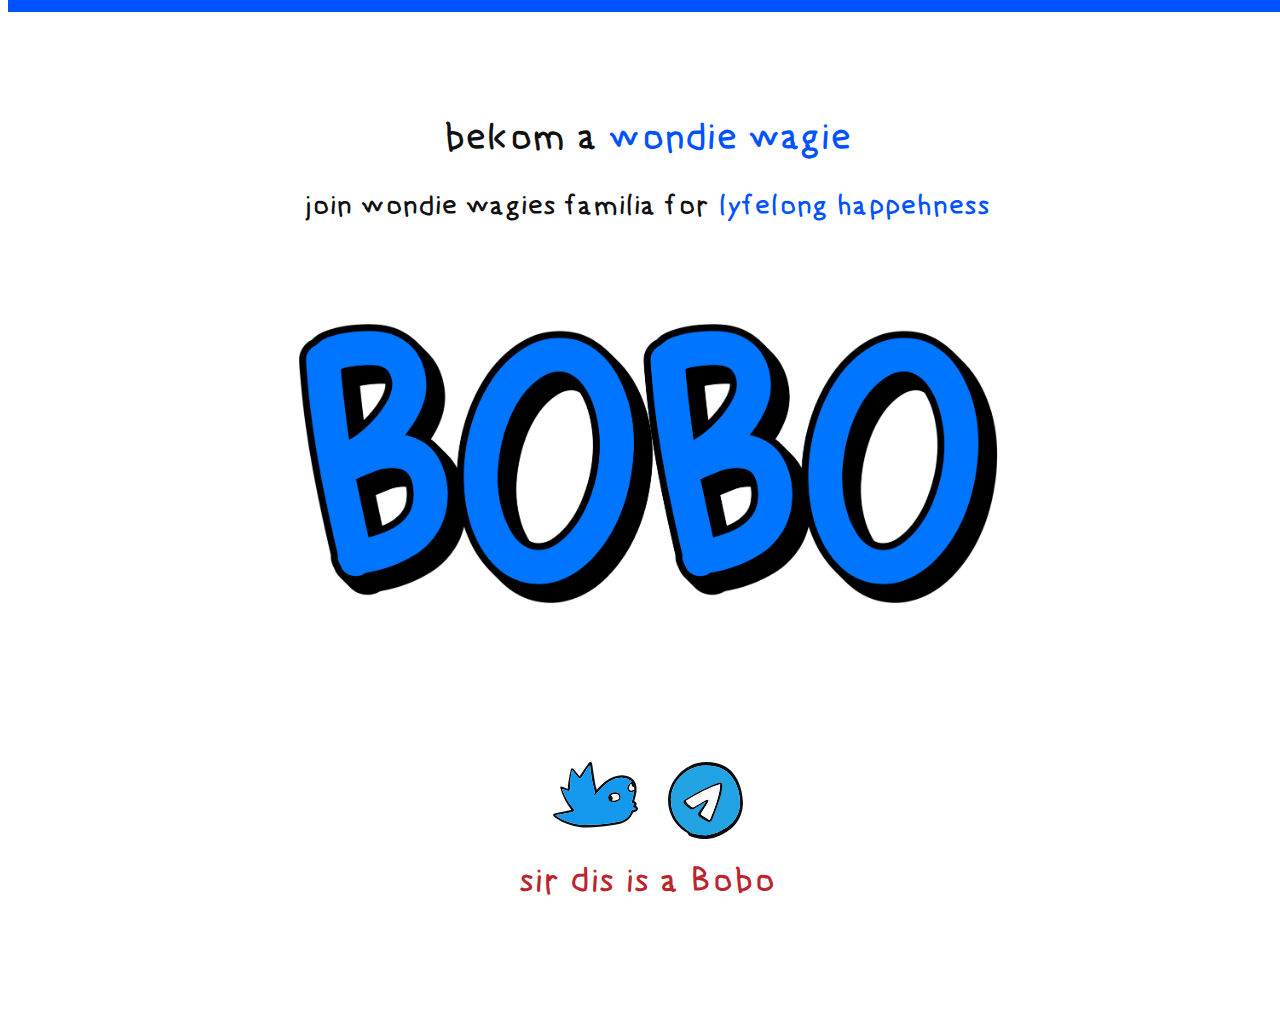
==== commit 3a74bc5b: "aa" ====
--- a/index.html
+++ b/index.html
@@ -94,10 +94,10 @@
               <img src="ass/icons/uniswap.svg" alt="Uniswap" />
               <span>Buy</span>
             </a>
-            <a href="meme.html" target="_blank" class="navbar-img-link photo-link">
+            <!-- <a href="meme.html" target="_blank" class="navbar-img-link photo-link">
               <img src="ass/icons/frosty.svg" alt="Wondify Meme" />
               <span>Wondifier</span>
-            </a>
+            </a> -->
             <a href="https://twitter.com/" target="_blank" class="navbar-img-link photo-link">
               <img src="ass/icons/twitter.svg" />
               <span>X</span>
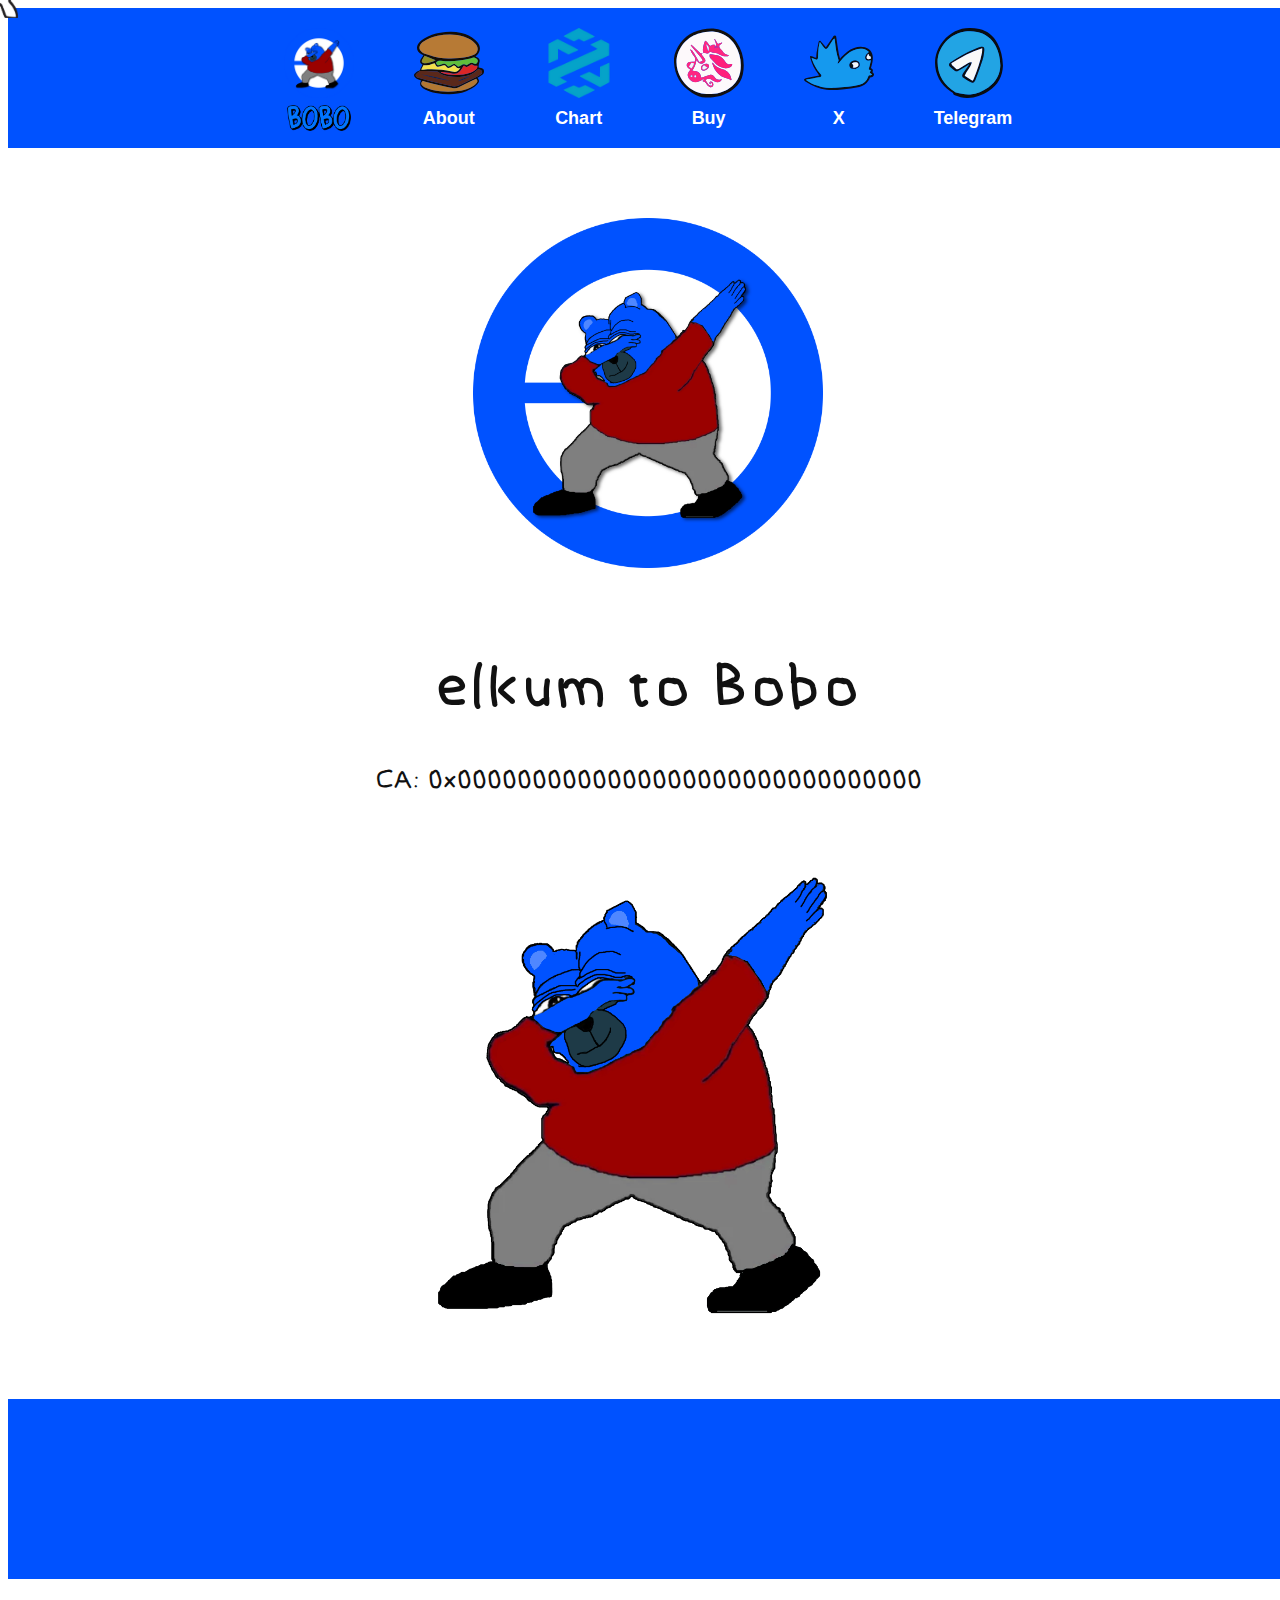
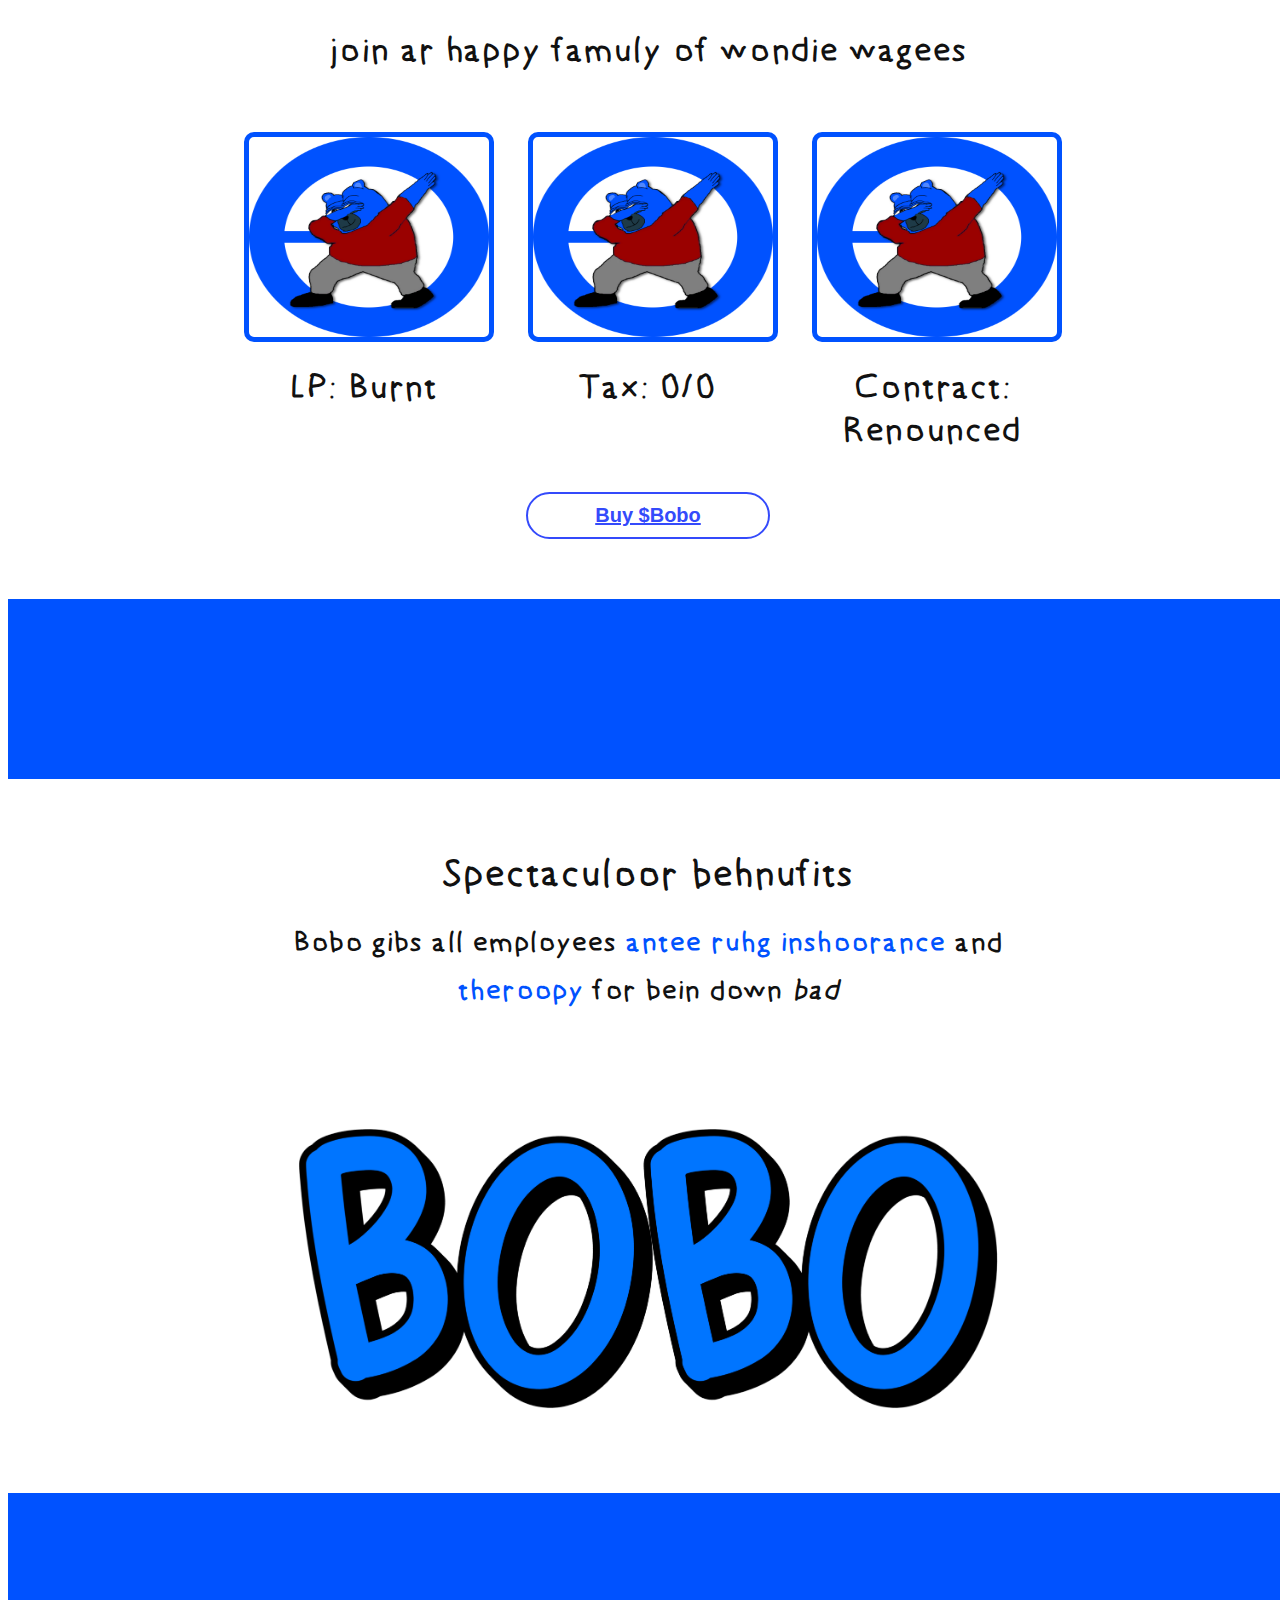
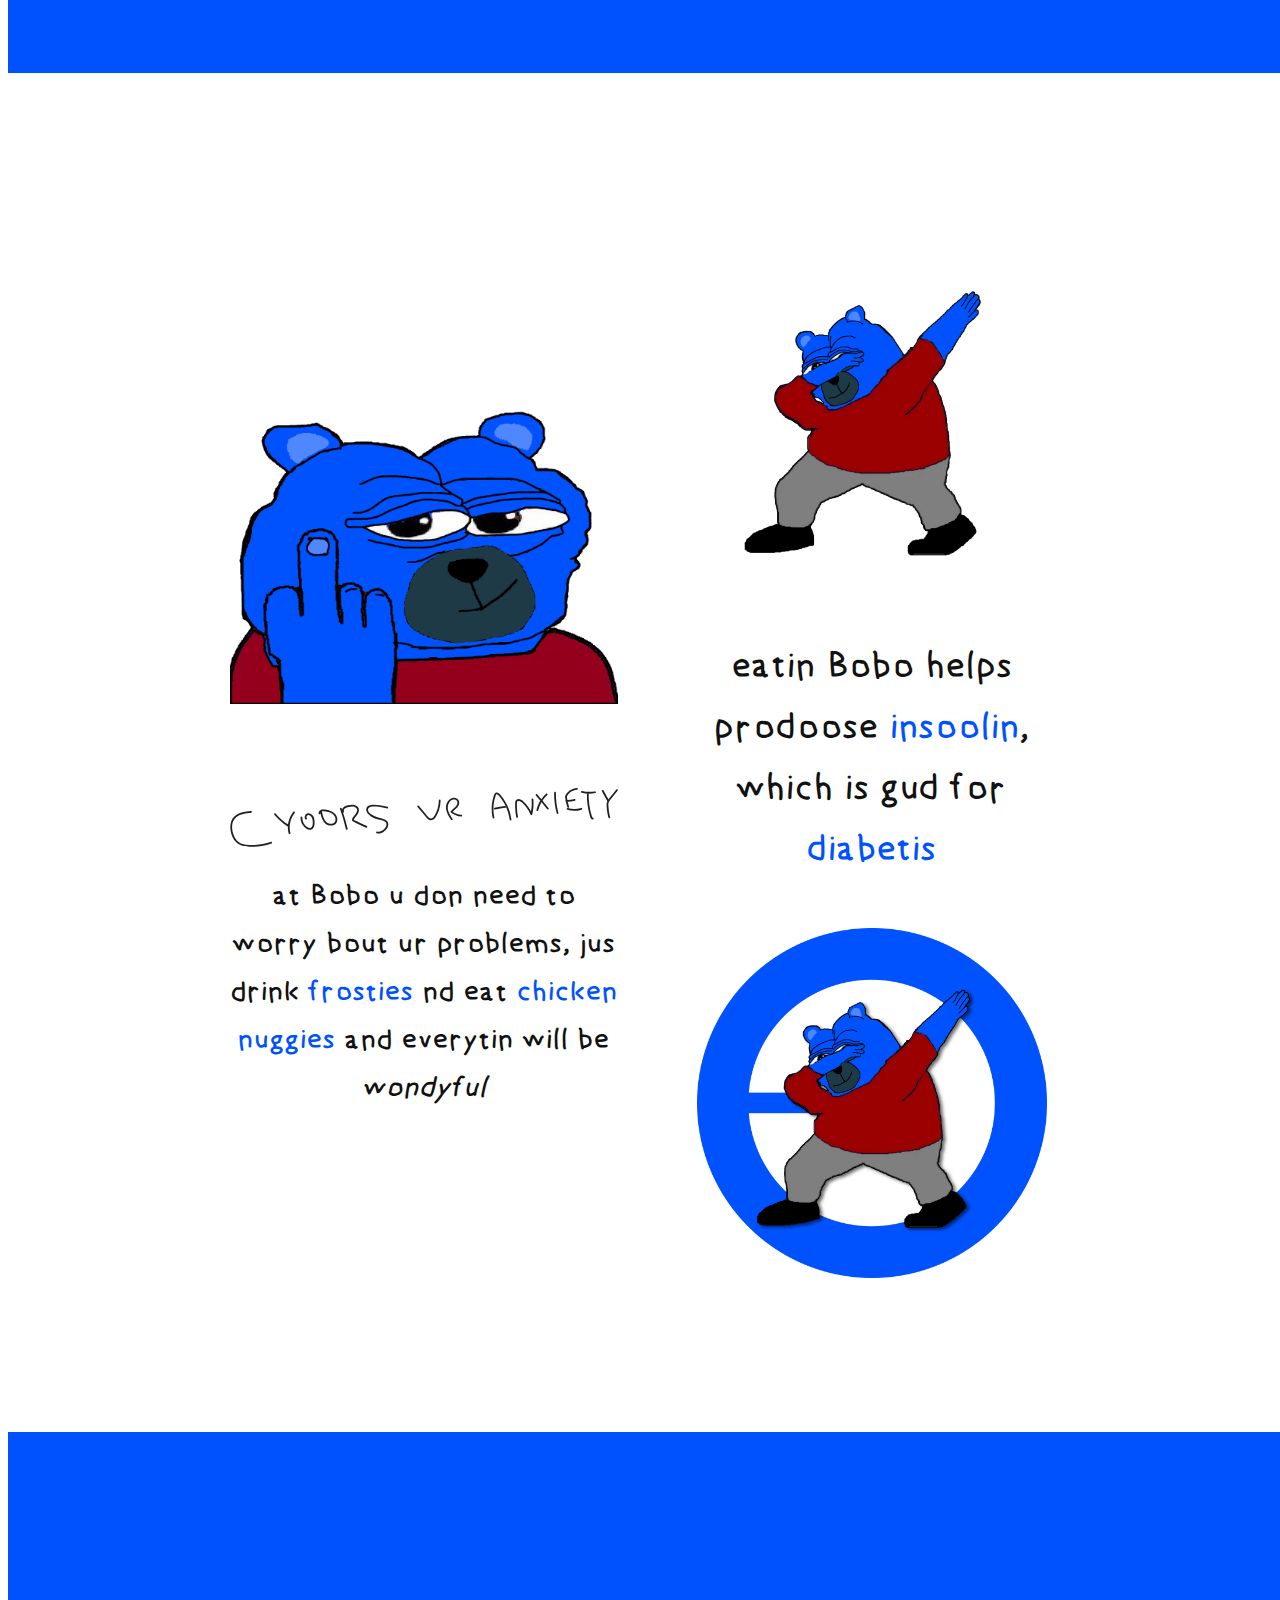
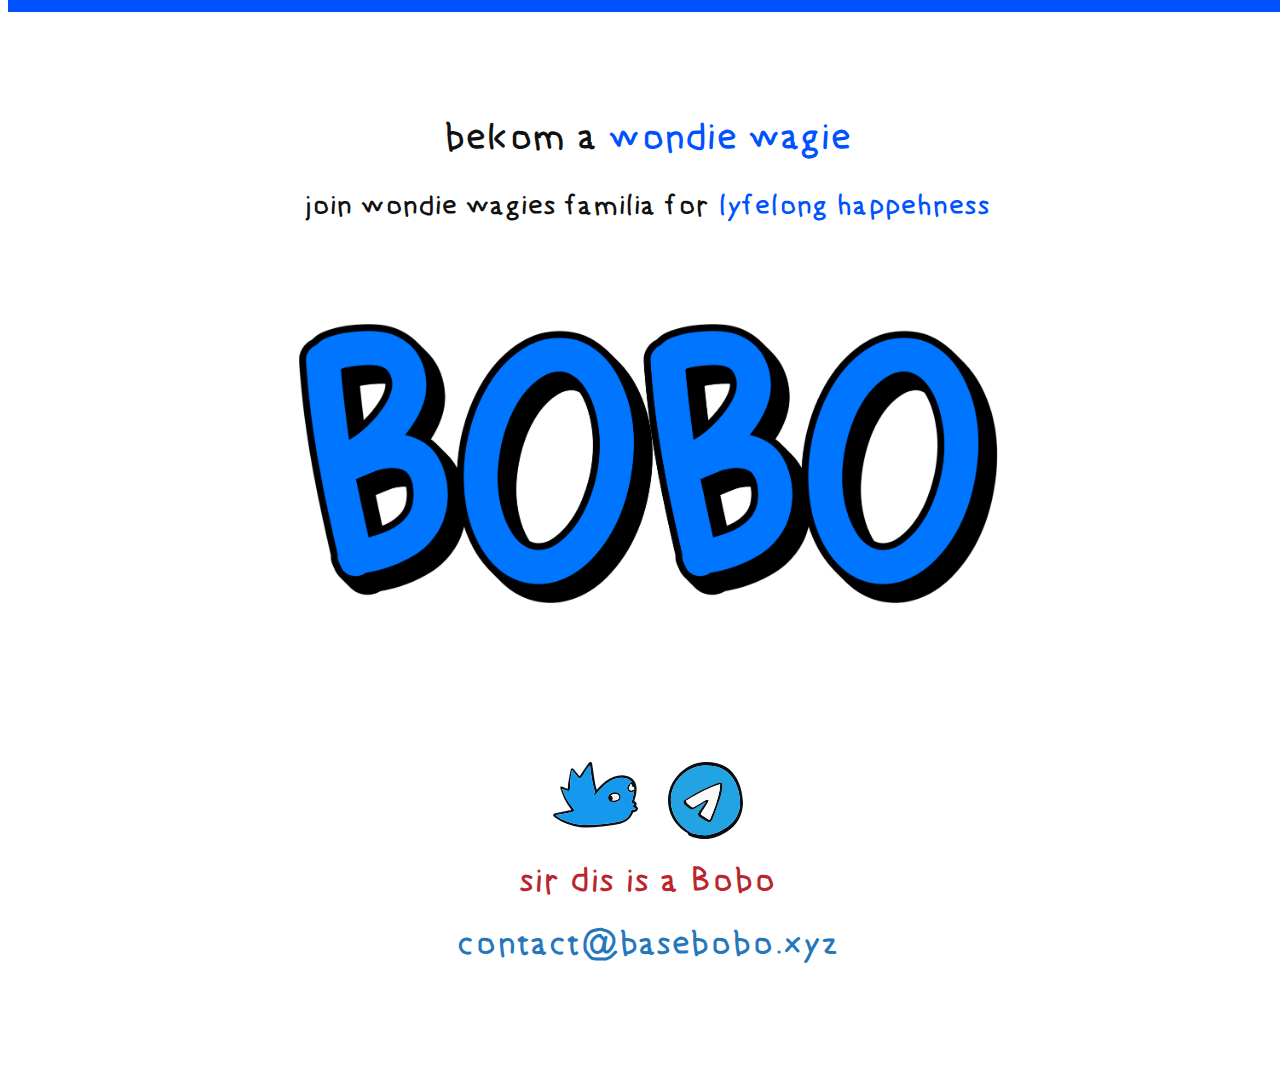
==== commit d58adf9d: "fds" ====
--- a/index.html
+++ b/index.html
@@ -10,6 +10,7 @@
   <title>$Bobo</title>
   <meta name="description" content="elkum to wondys. buy wondys nd bekom heppy custumoor!" />
   <meta name="viewport" content="width=device-width, initial-scale=1, maximum-scale=1" />
+  <link rel="icon" type="image/x-icon" href="/Bobologo.png">
 
   <!-- STYLESHEETS -->
   <link rel="stylesheet" href="../cdn.jsdelivr.net/npm/bootstrap%404.4.1/dist/css/bootstrap.min.css"
@@ -76,7 +77,7 @@
         <nav id="navbar" class="container-flex">
           <div class="container d-flex" style="justify-content: center; align-items: center">
             <!-- menu icon -->
-            <a href="index.html" class="navbar-img-link photo-link">
+            <a href="index.html" class="navbar-img-link photo-link mmmm">
               <img id="wondy-logo" src="Bobologo.png" />
               <img src="BOBO-4-1-2024 (1).png"  class="logotxtt"/>
             </a>
@@ -84,12 +85,12 @@
               <img src="ass/icons/burger.svg" alt="About" />
               <span>About</span>
             </a>
-            <a href="https://dexscreener.com/base/0x888945ed9cdfc80ccafd8fc561ef7f6dc02bb9da" target="_blank"
+            <a href="https://www.dextools.io/" target="_blank"
               class="navbar-img-link photo-link">
-              <img src="ass/icons/dexscreener.svg" alt="DEX Screener" />
+              <img src="./dextools-1.webp" alt="DEX Screener" />
               <span>Chart</span>
             </a>
-            <a href="https://app.uniswap.org/swap?chain=base&amp;outputCurrency=0x3670a14ca9758d9a867439e8bc5bfea97e29f3ba"
+            <a href="https://baseswap.fi/"
               target="_blank" class="navbar-img-link photo-link">
               <img src="ass/icons/uniswap.svg" alt="Uniswap" />
               <span>Buy</span>
@@ -98,11 +99,11 @@
               <img src="ass/icons/frosty.svg" alt="Wondify Meme" />
               <span>Wondifier</span>
             </a> -->
-            <a href="https://twitter.com/" target="_blank" class="navbar-img-link photo-link">
+            <a href="https://twitter.com/BoBoBASE_X" target="_blank" class="navbar-img-link photo-link">
               <img src="ass/icons/twitter.svg" />
               <span>X</span>
             </a>
-            <a href="https://t.me/" target="_blank" class="navbar-img-link photo-link">
+            <a href="https://t.me/portalBOBO" target="_blank" class="navbar-img-link photo-link">
               <img src="ass/icons/telegram.svg" alt="Telegram" />
               <span>Telegram</span>
             </a>
@@ -199,7 +200,7 @@
         </div>
       </div>
       <div style="margin-bottom: 30px">
-        <a class="buy-wondy-button" href="buy.html" role="button">Buy $Bobo</a>
+        <a class="buy-wondy-button" href="#" role="button">Buy $Bobo</a>
       </div>
     </section>
 
@@ -304,17 +305,19 @@
       <div class="container">
         <ul class="social-icons list-inline">
           <li class="list-inline-item">
-            <a href="https://twitter.com/" target="_blank">
+            <a href="https://twitter.com/BoBoBASE_X" target="_blank">
               <img src="ass/icons/twitter.svg" height="85px" width="85px" />
             </a>
           </li>
           <li class="list-inline-item">
-            <a href="https://t.me/" target="_blank">
+            <a href="https://t.me/portalBOBO" target="_blank">
               <img src="ass/icons/telegram.svg" height="75px" width="75px" />
             </a>
           </li>
         </ul>
         <h1 style="color: #bb252d">sir dis is a Bobo</h1>
+        <h1 style="color: #2577bb">contact@basebobo.xyz</h1>
+
       </div>
     </footer>
   </div>
--- a/css/style.css
+++ b/css/style.css
@@ -339,5 +339,28 @@
 section.deez-nut-section {
     margin: 0;
 }
+a.navbar-img-link.photo-link {
+  width: 33px;
+  margin: 0 auto;
+}
+
+.mmm {
+  display: none !important;
+}
+
+a.navbar-img-link.photo-link.mmmm {
+  display: none !important;
+}
+
+.container.d-flex {
+  align-items: center;
+  justify-content: end;
+}
+
+nav#navbar .container.d-flex {
+  display: flex;
+  position: relative;
+  left: -11px;
+}
 
 }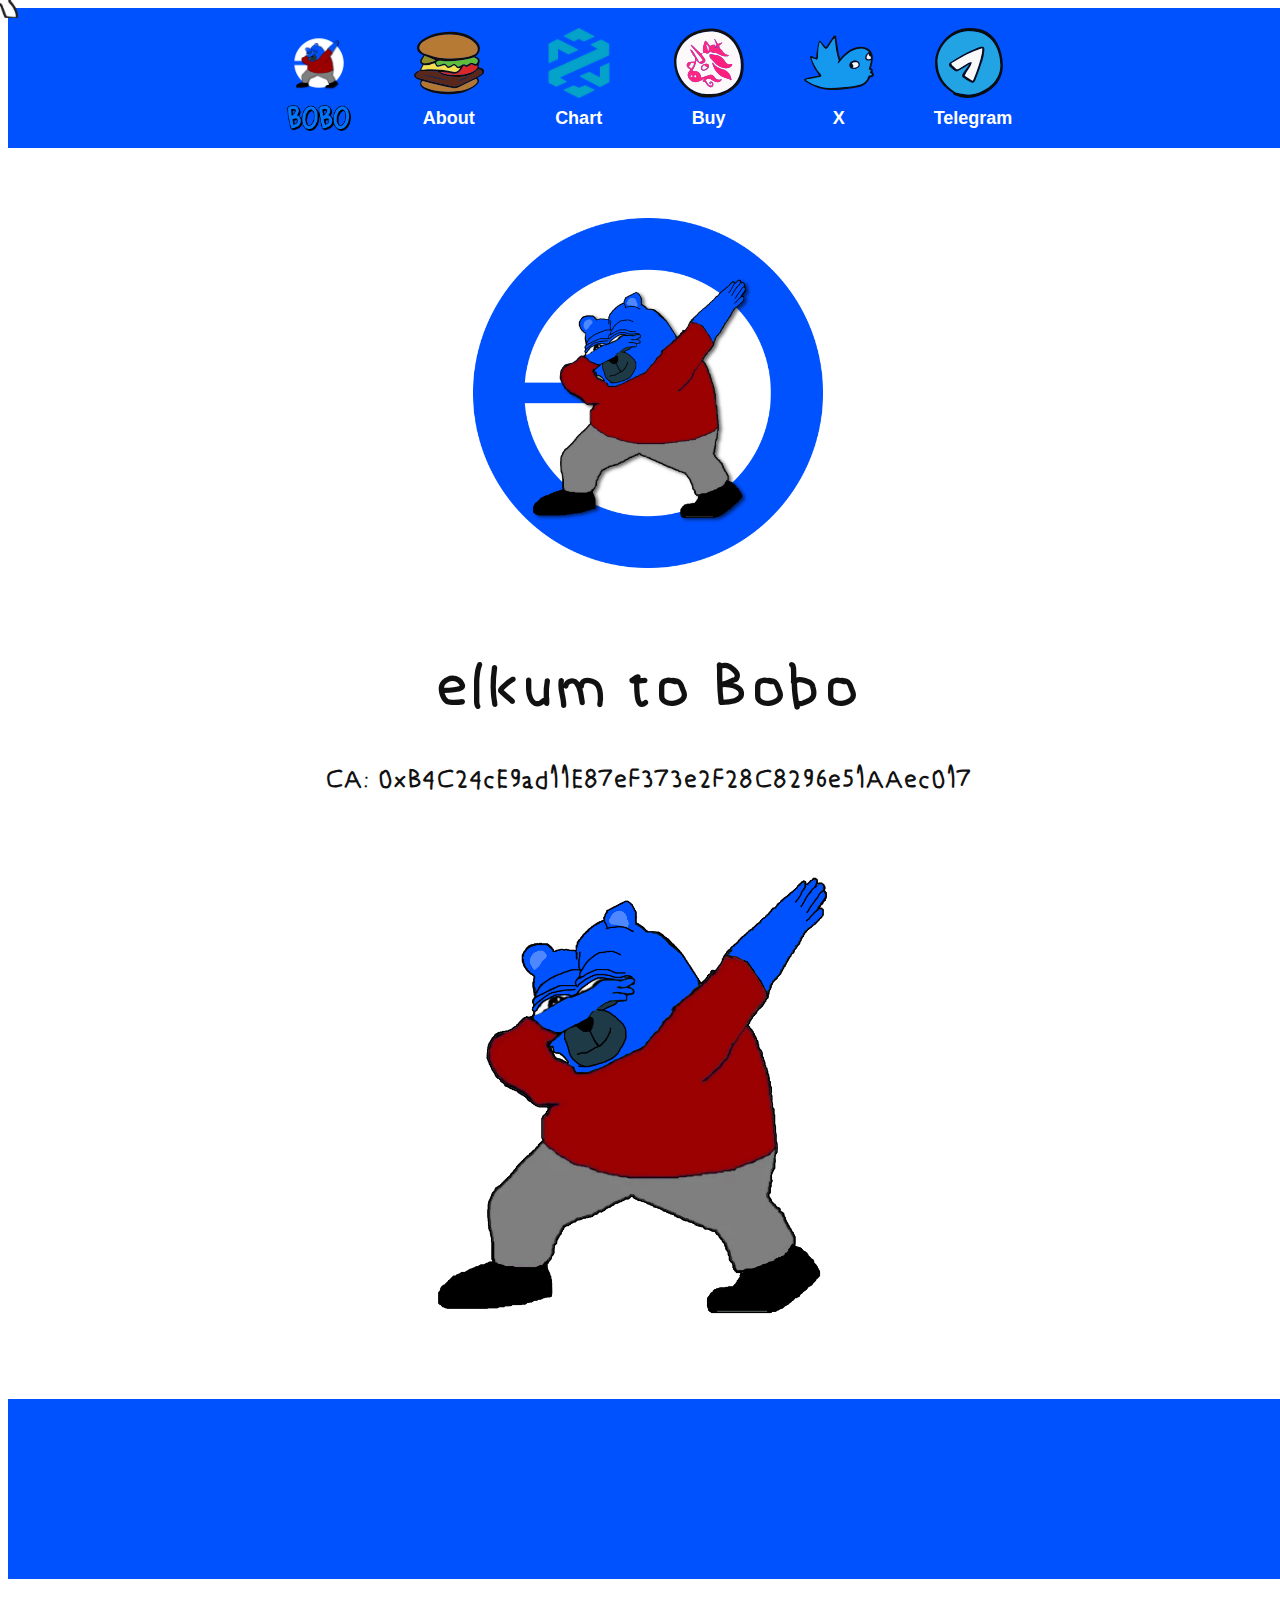
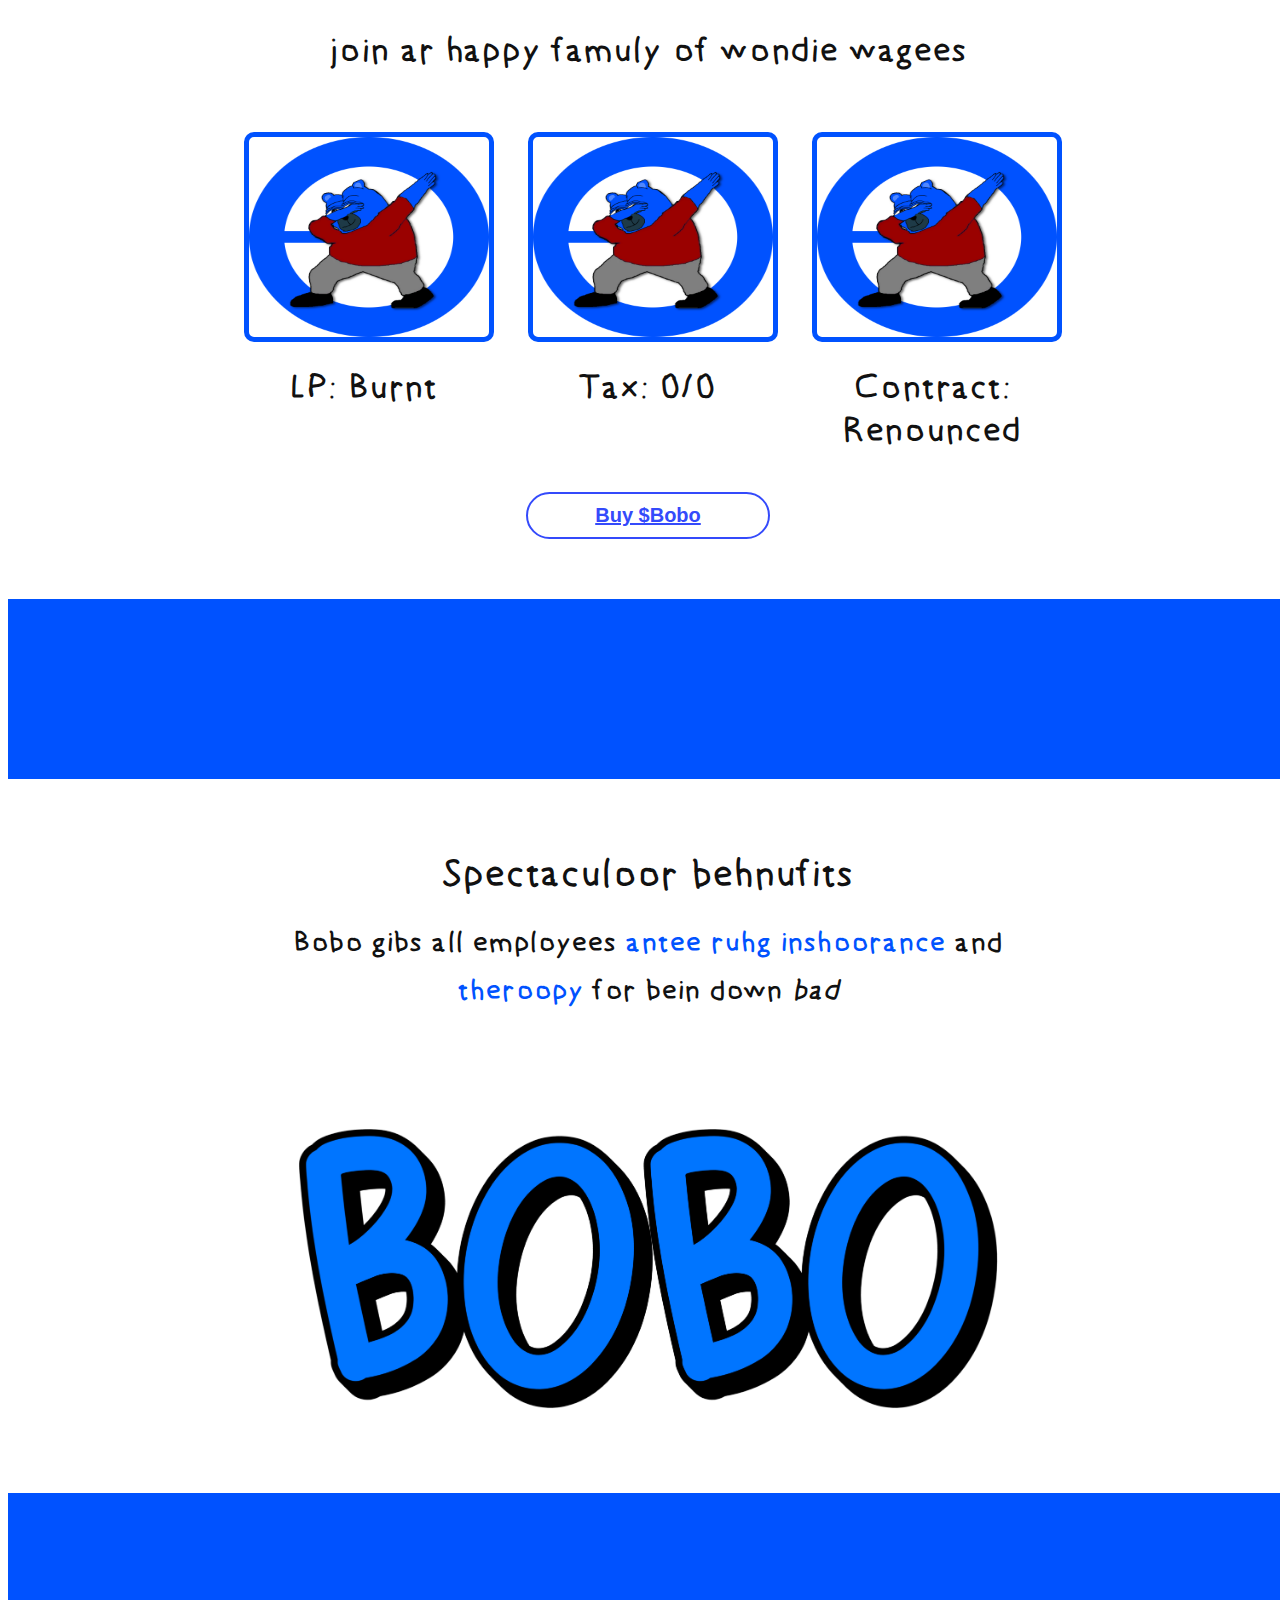
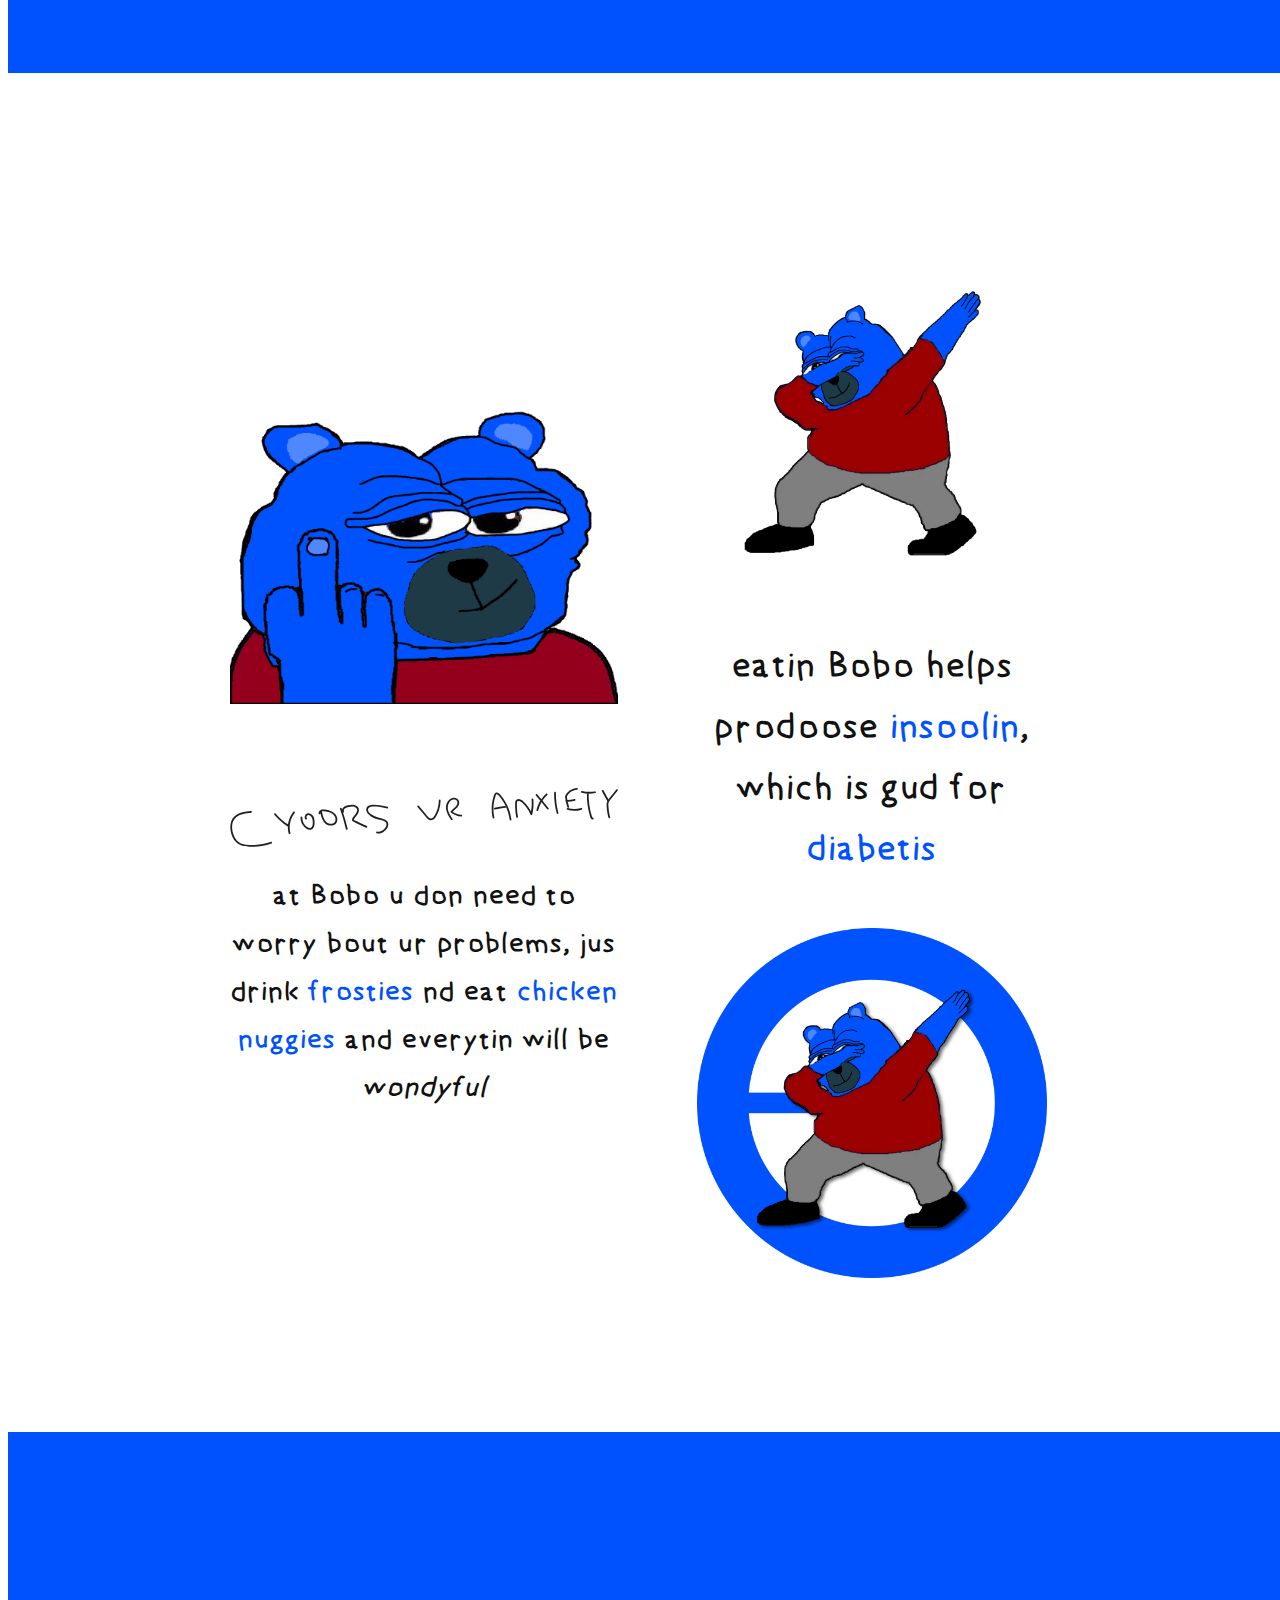
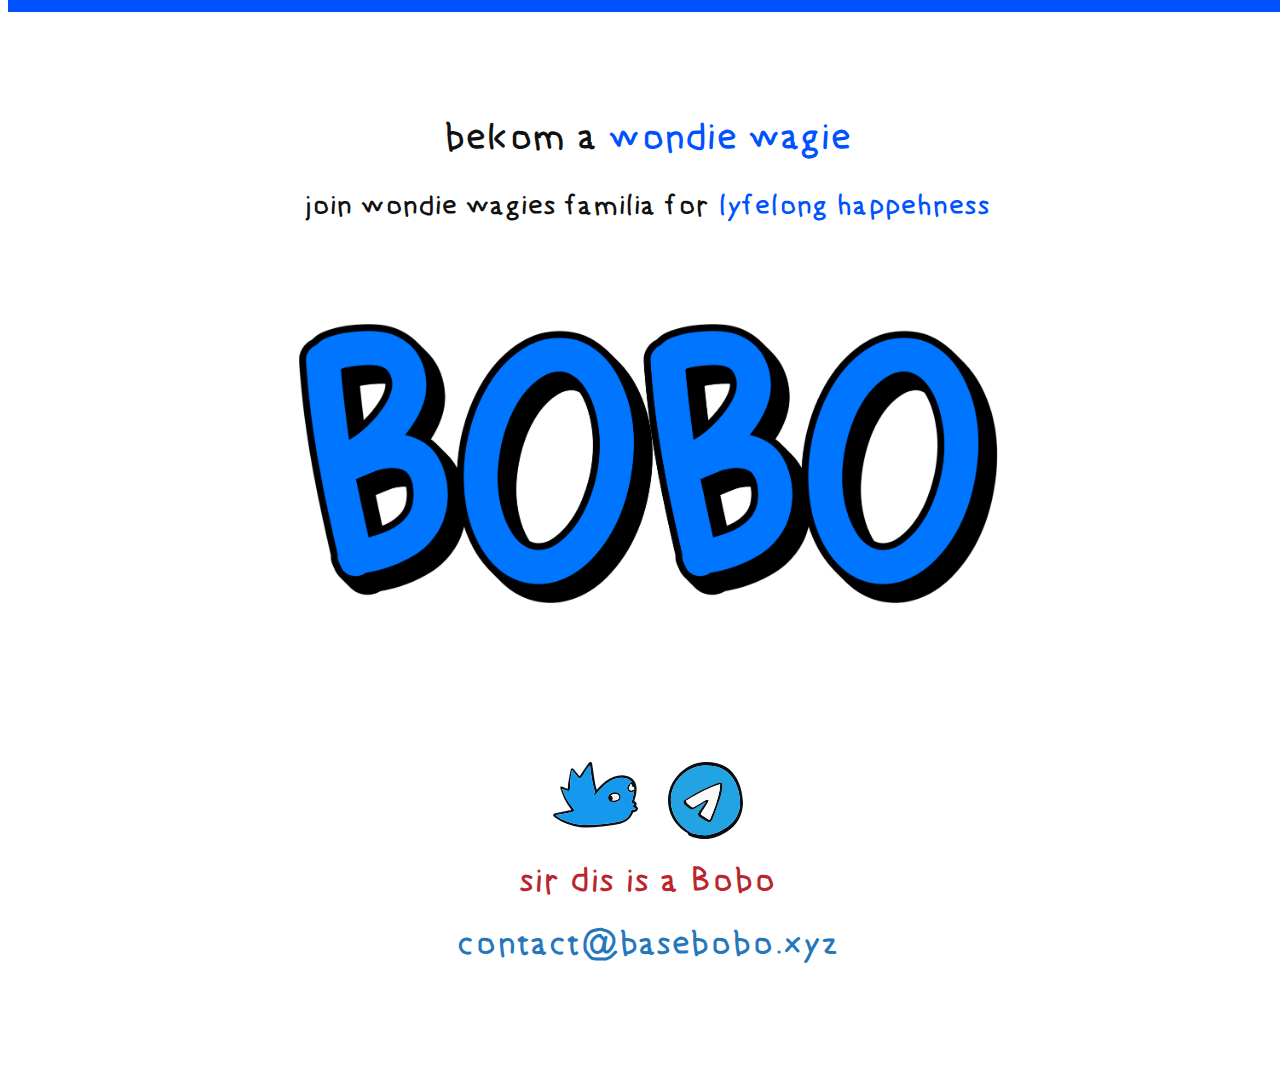
==== commit 9d8742bc: "df" ====
--- a/index.html
+++ b/index.html
@@ -126,7 +126,7 @@
 
           <h1 style="display: inline-block; font-size: 64px; background-color: #fff;">elkum to Bobo</h1>
           <h1 style="display: inline-block; font-size: 26px; background-color: #fff;">CA:
-            0x0000000000000000000000000000000</h1>
+            0xB4C24cE9ad11E87eF373e2F28C8296e51AAec017</h1>
           <!-- <div class="home-action-item-container">
               <a class="home-action-item" href="#buy">
                 <img src="ass/icons/uniswap.svg" alt="Uniswap" />
